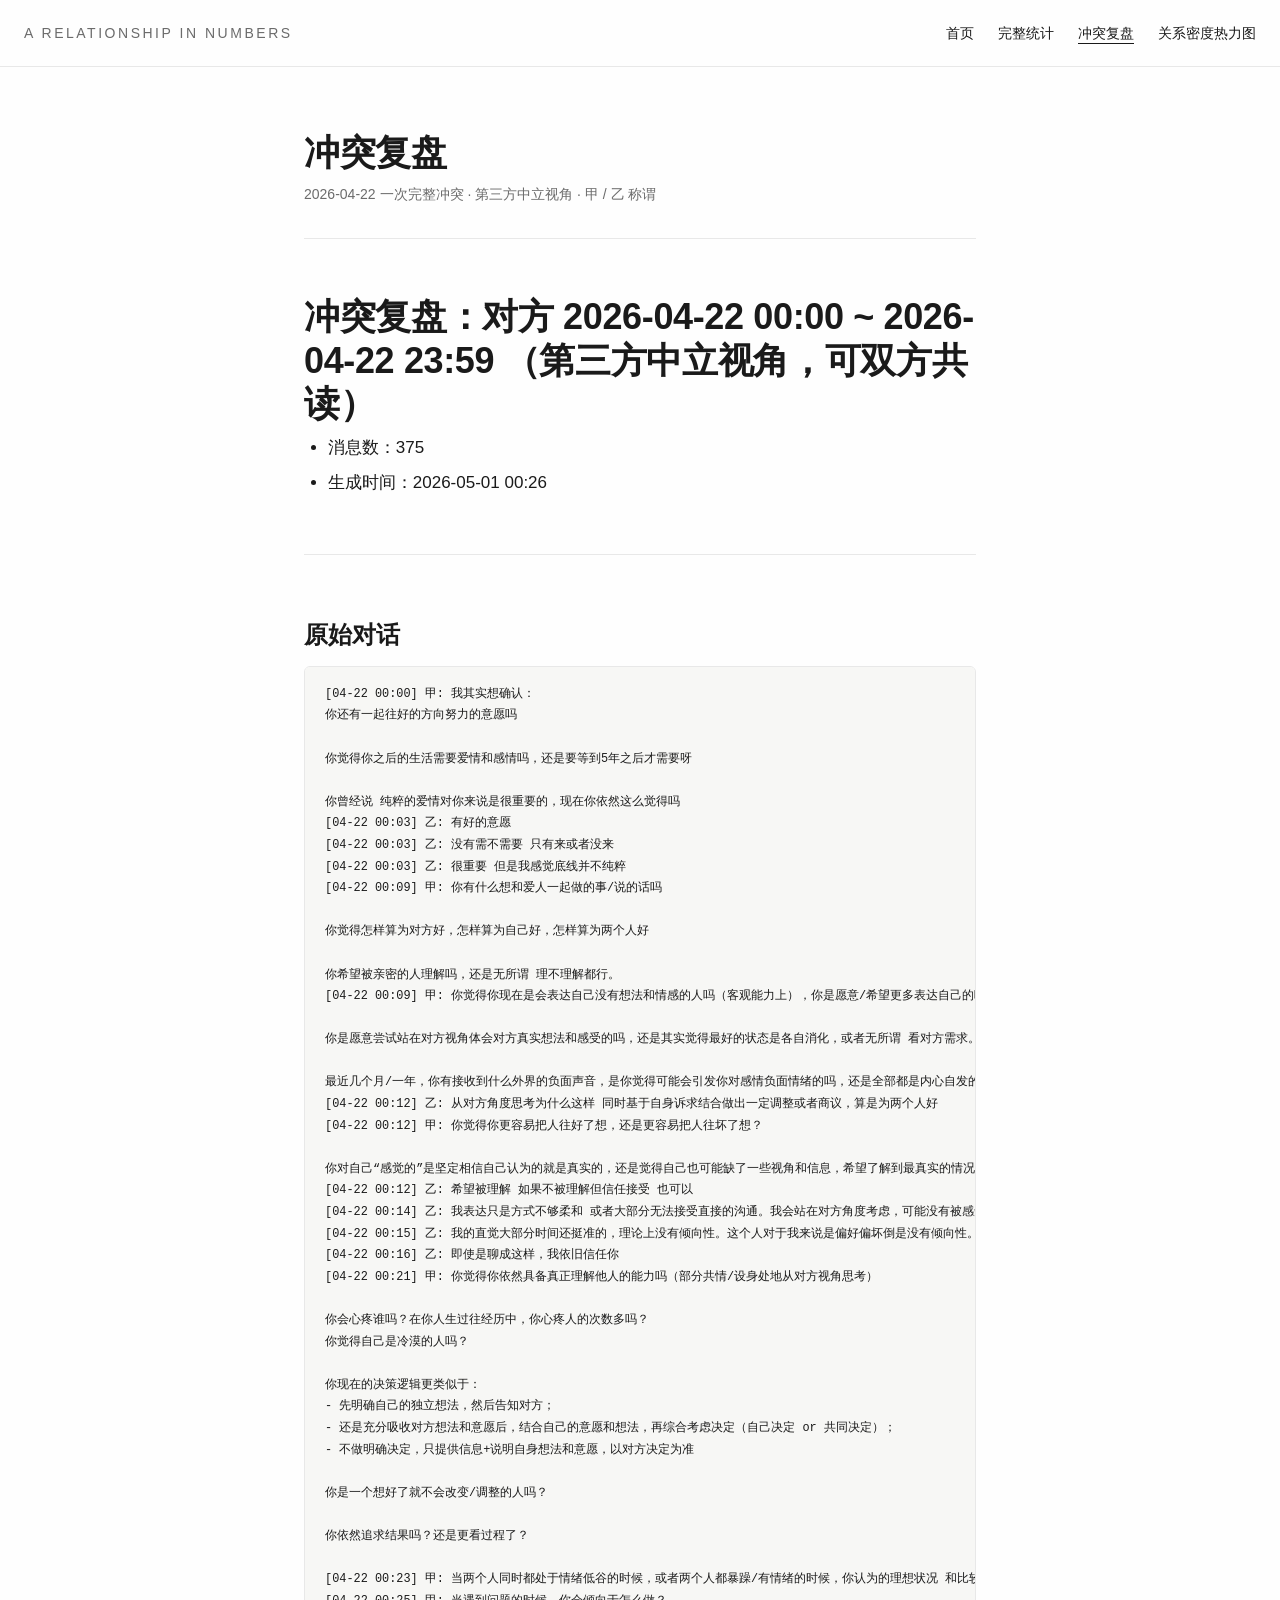
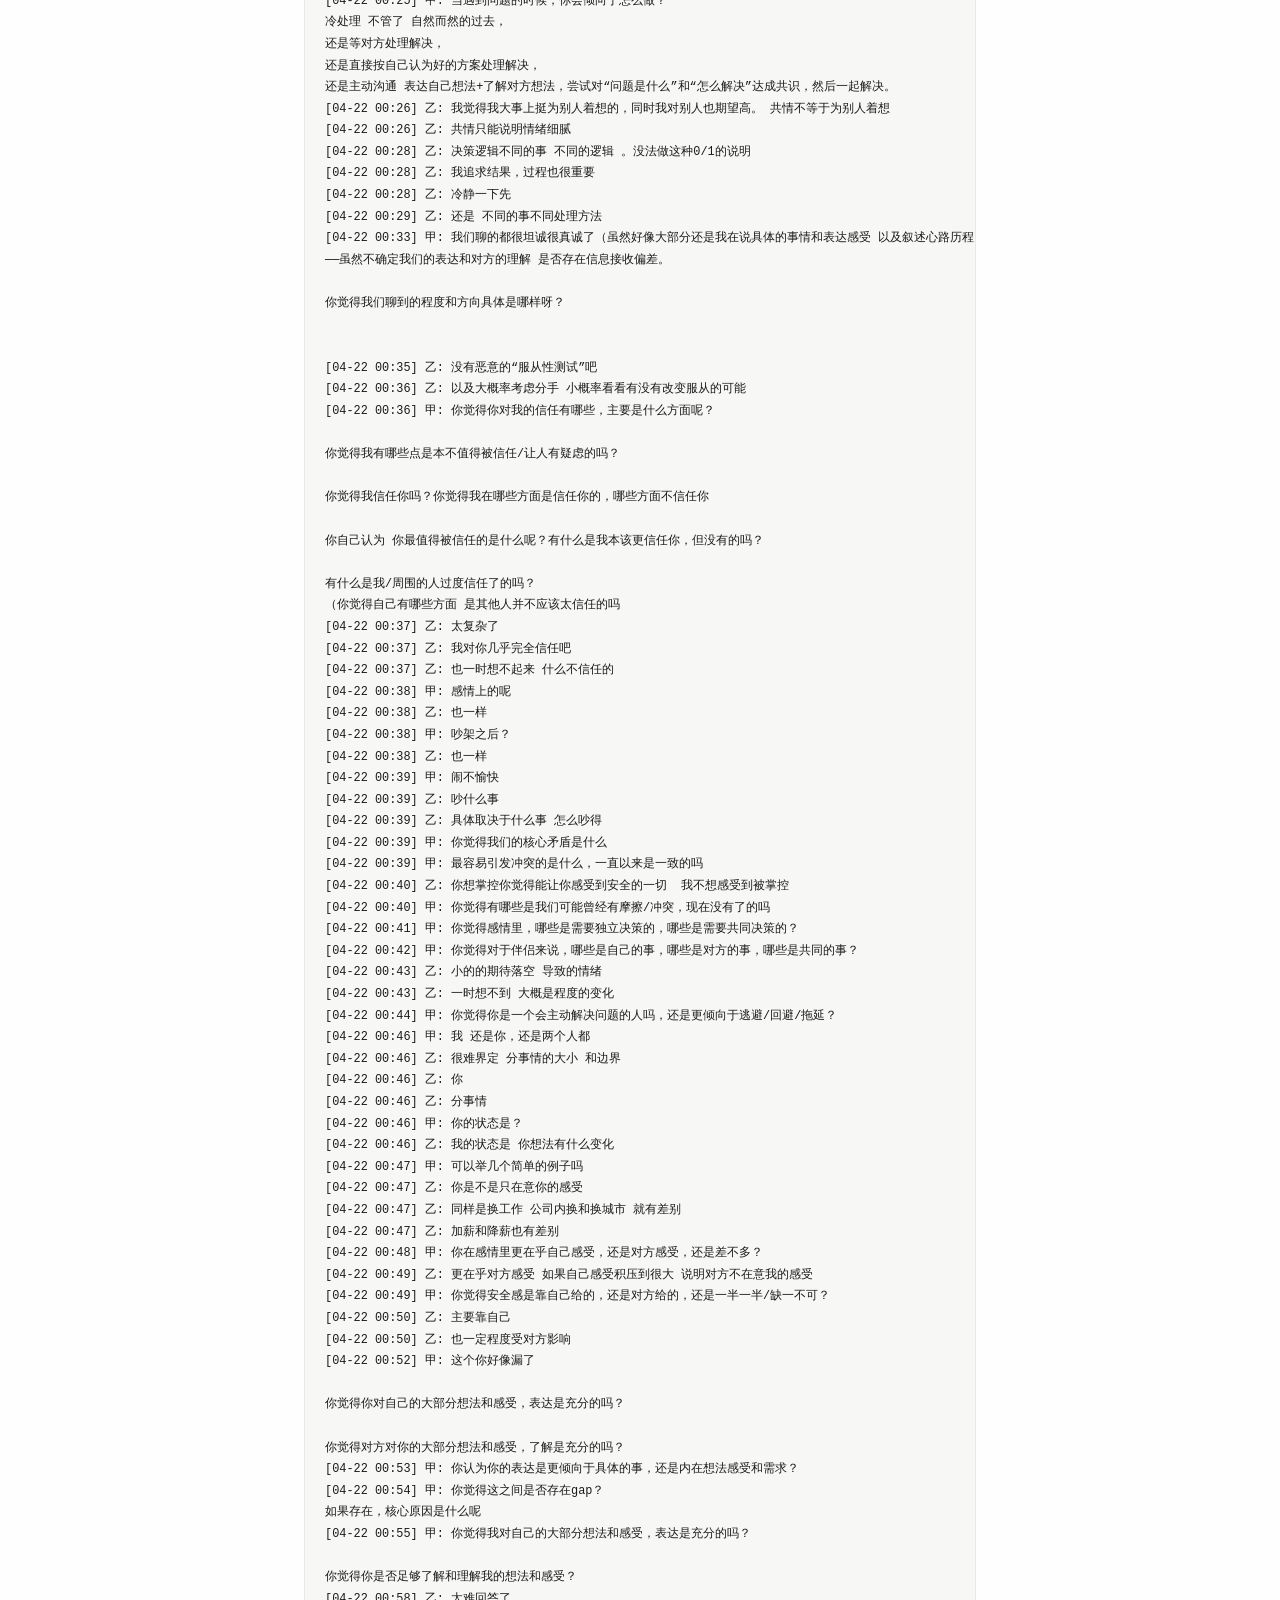
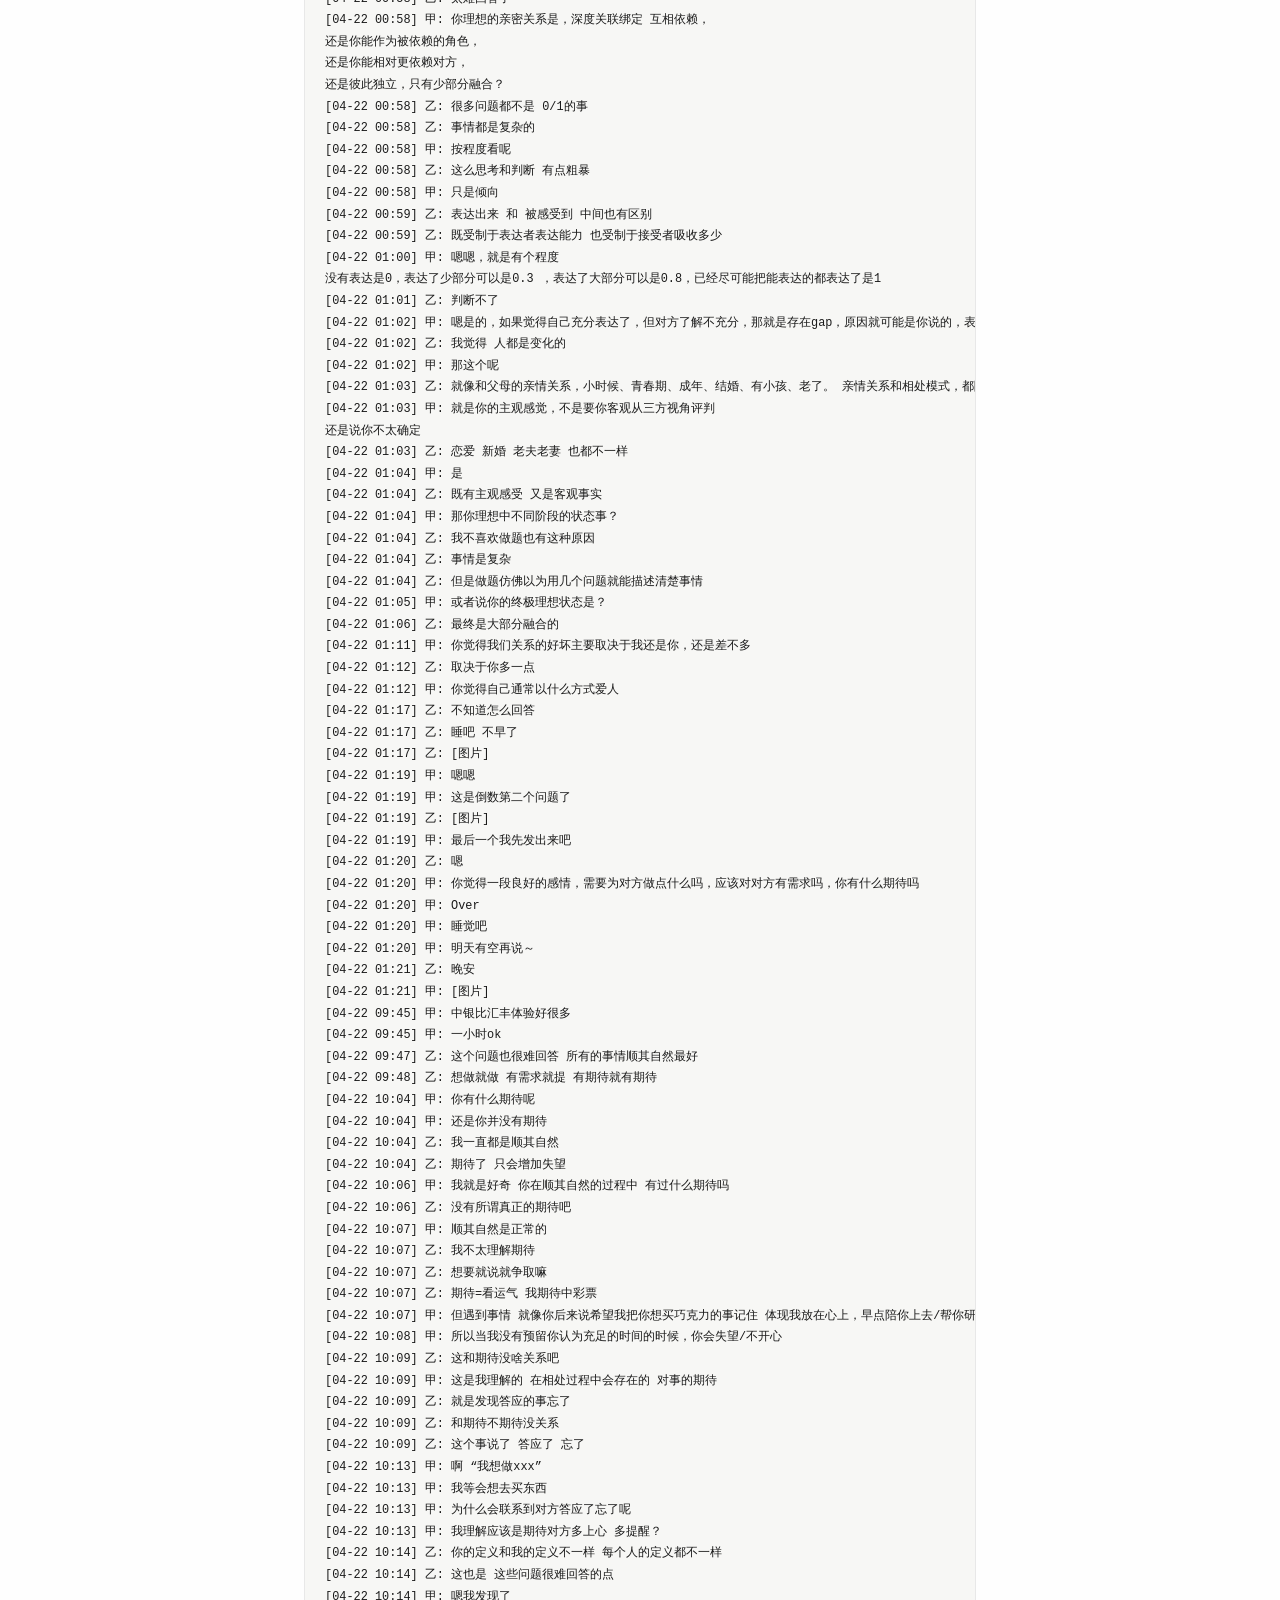
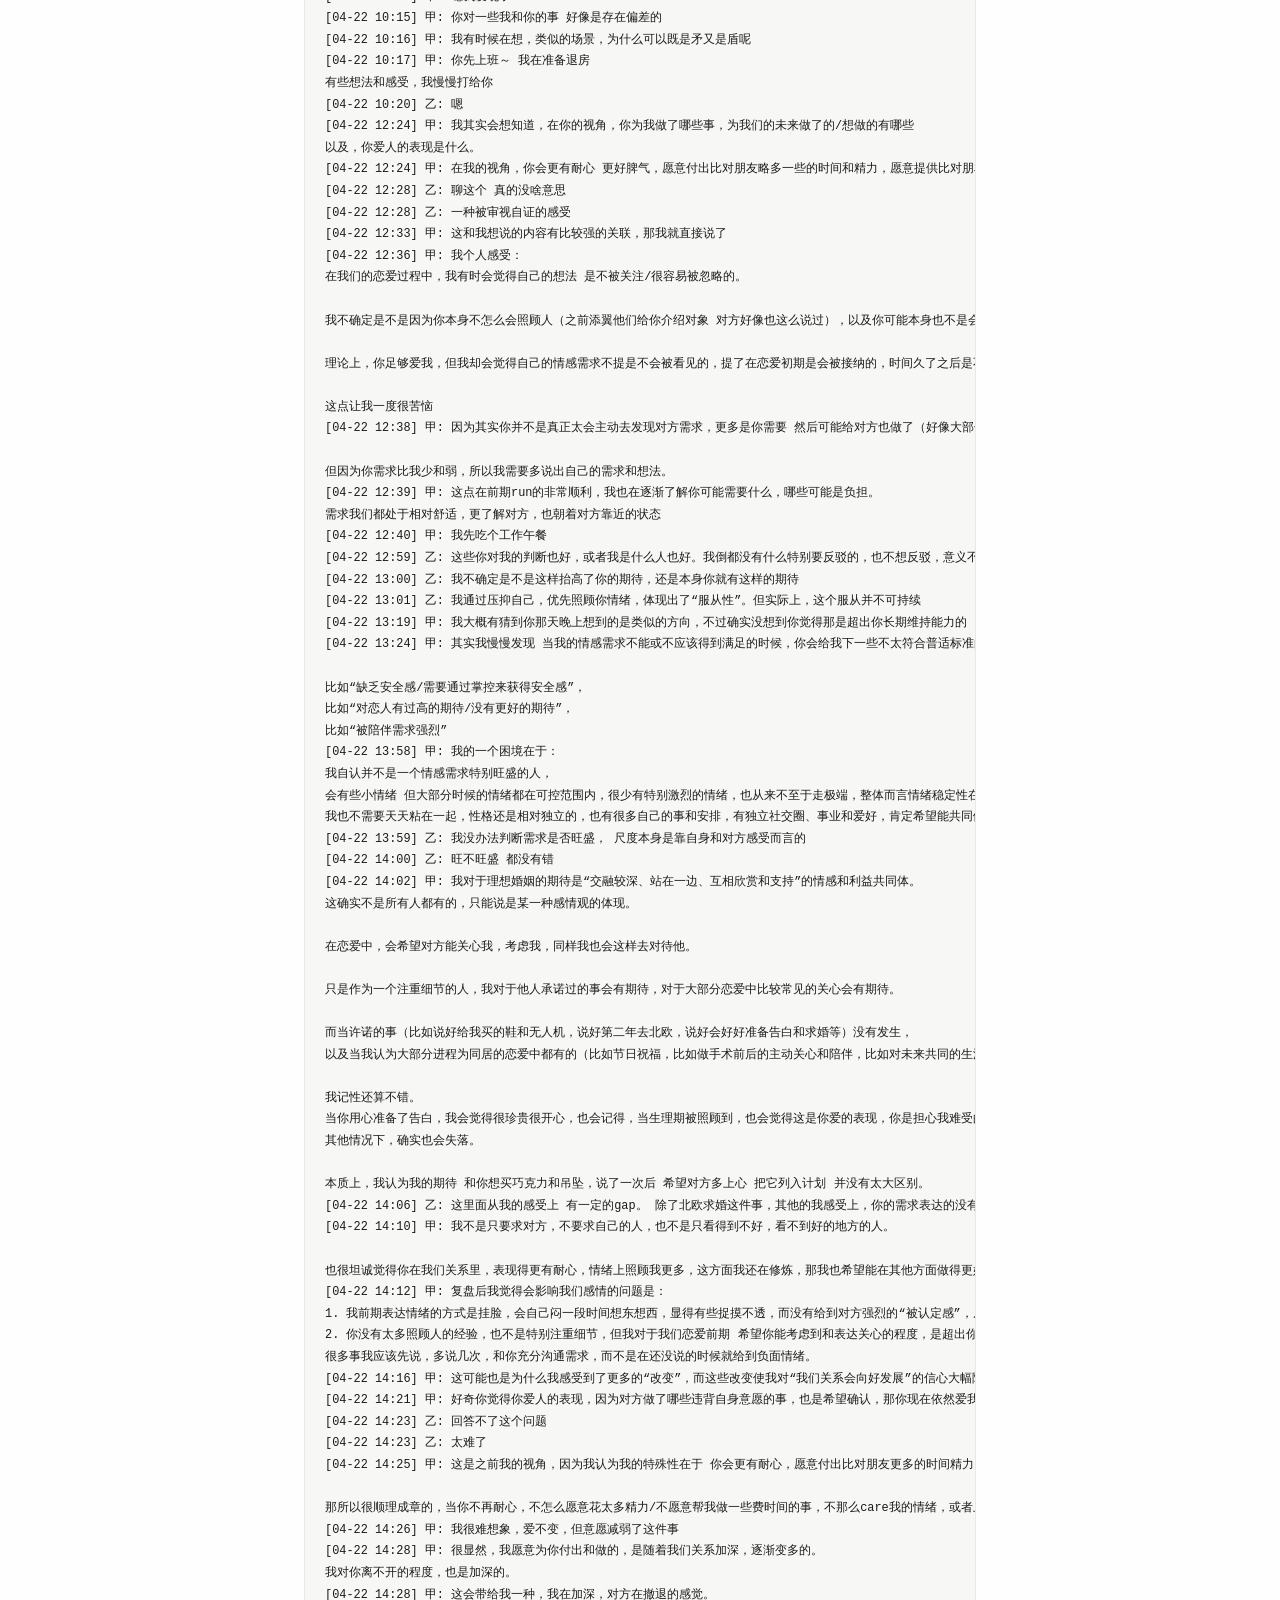
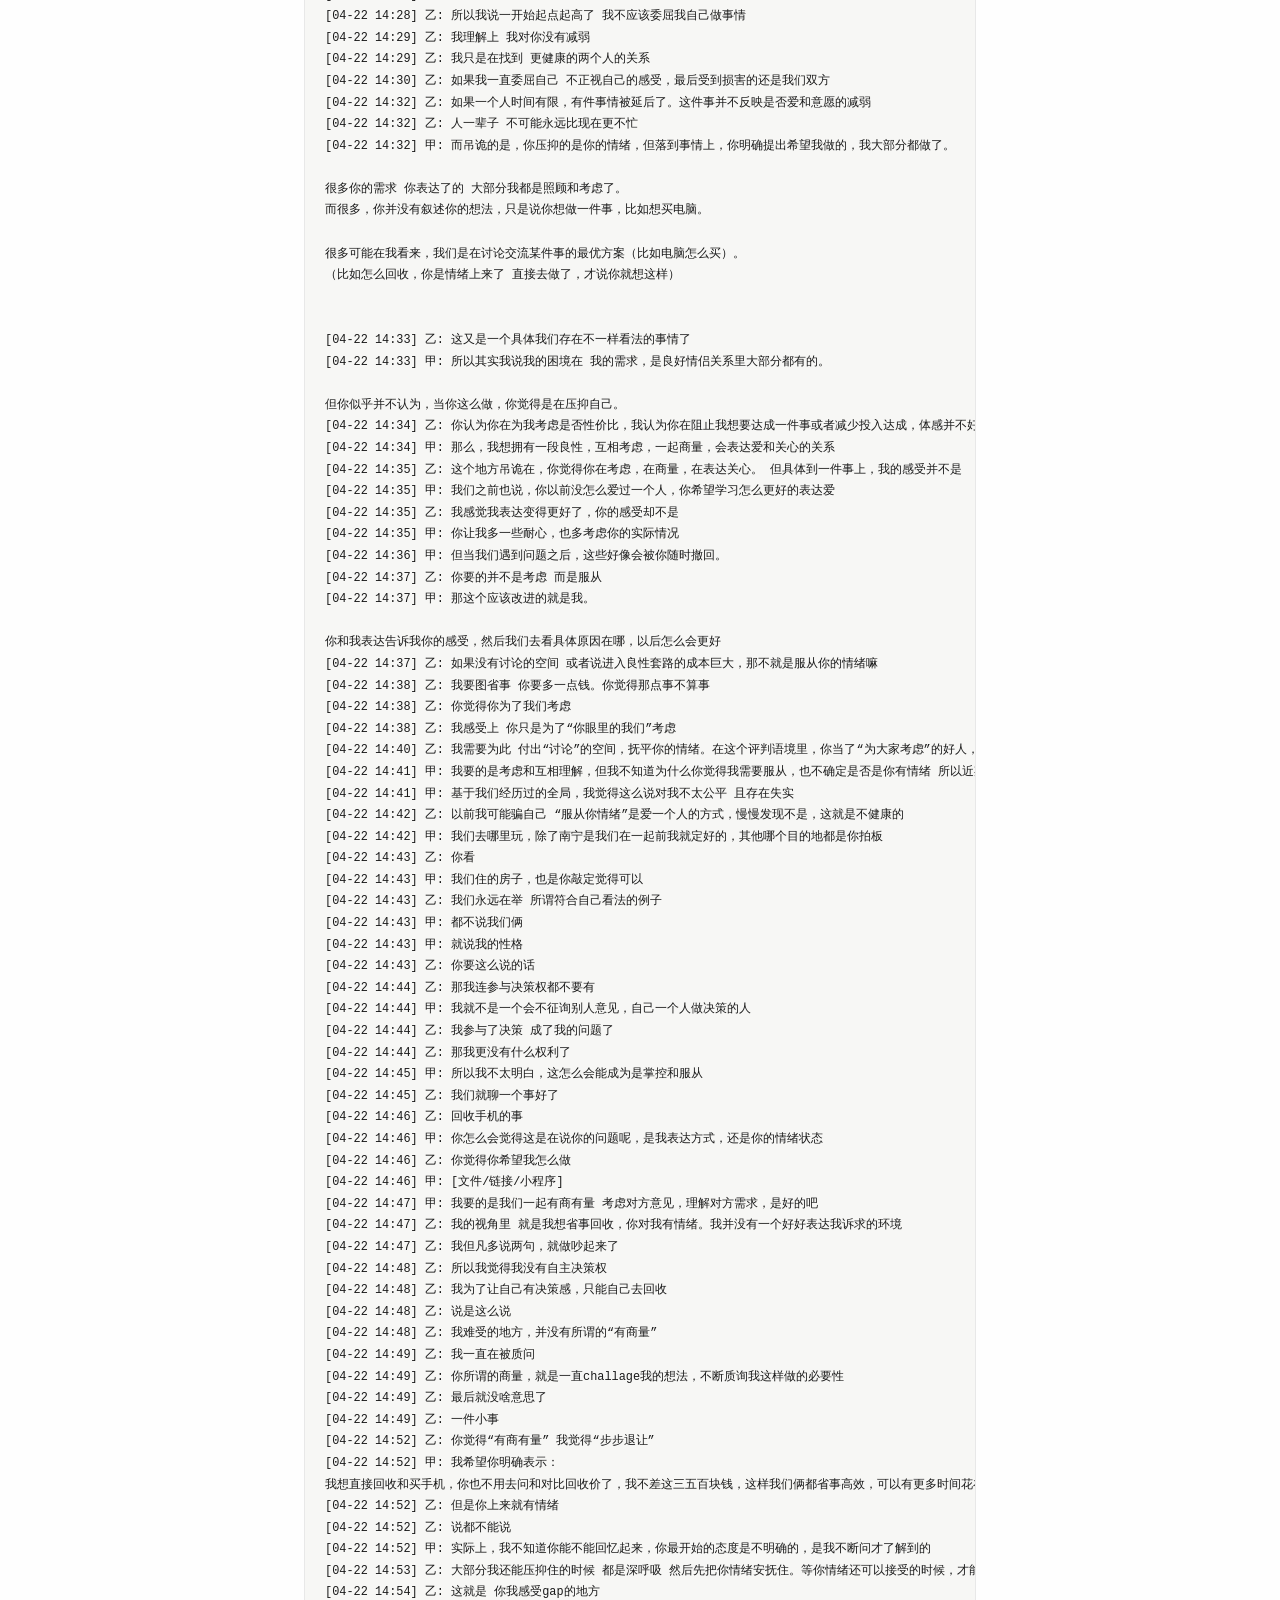
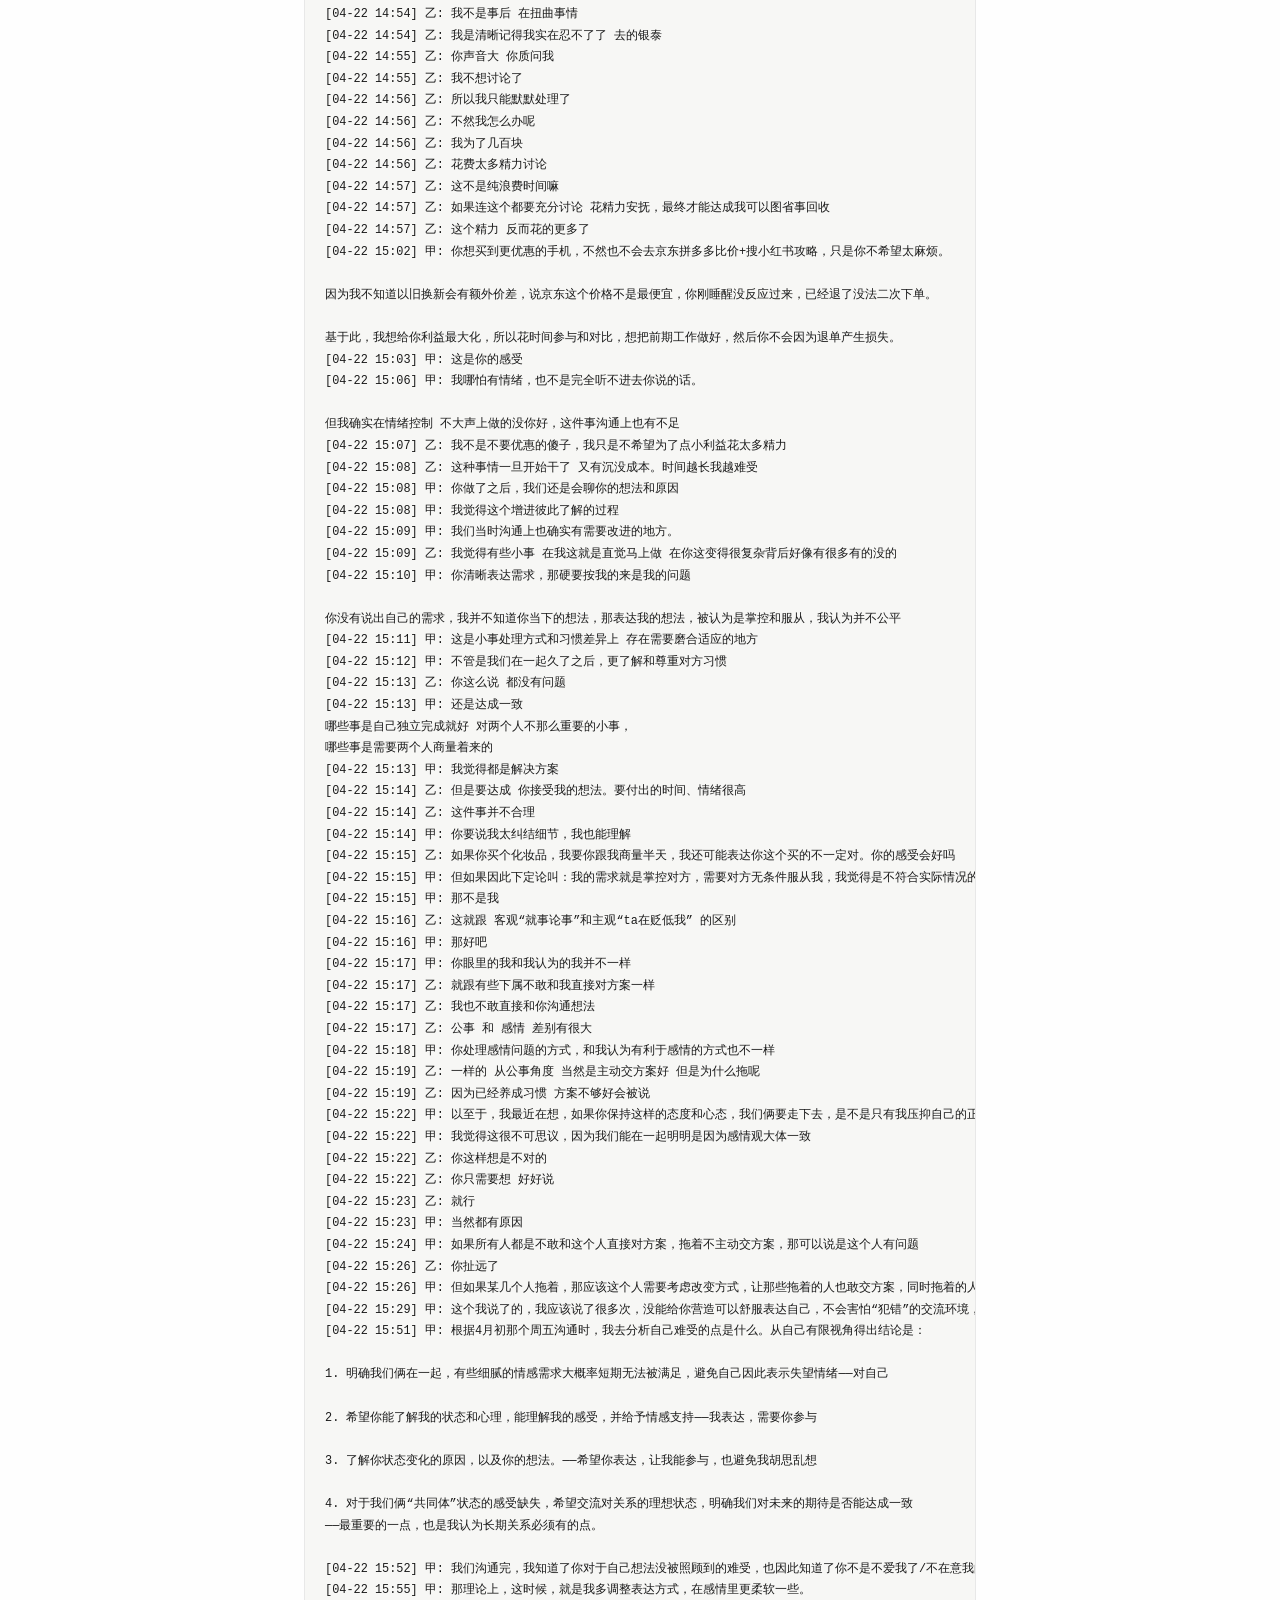
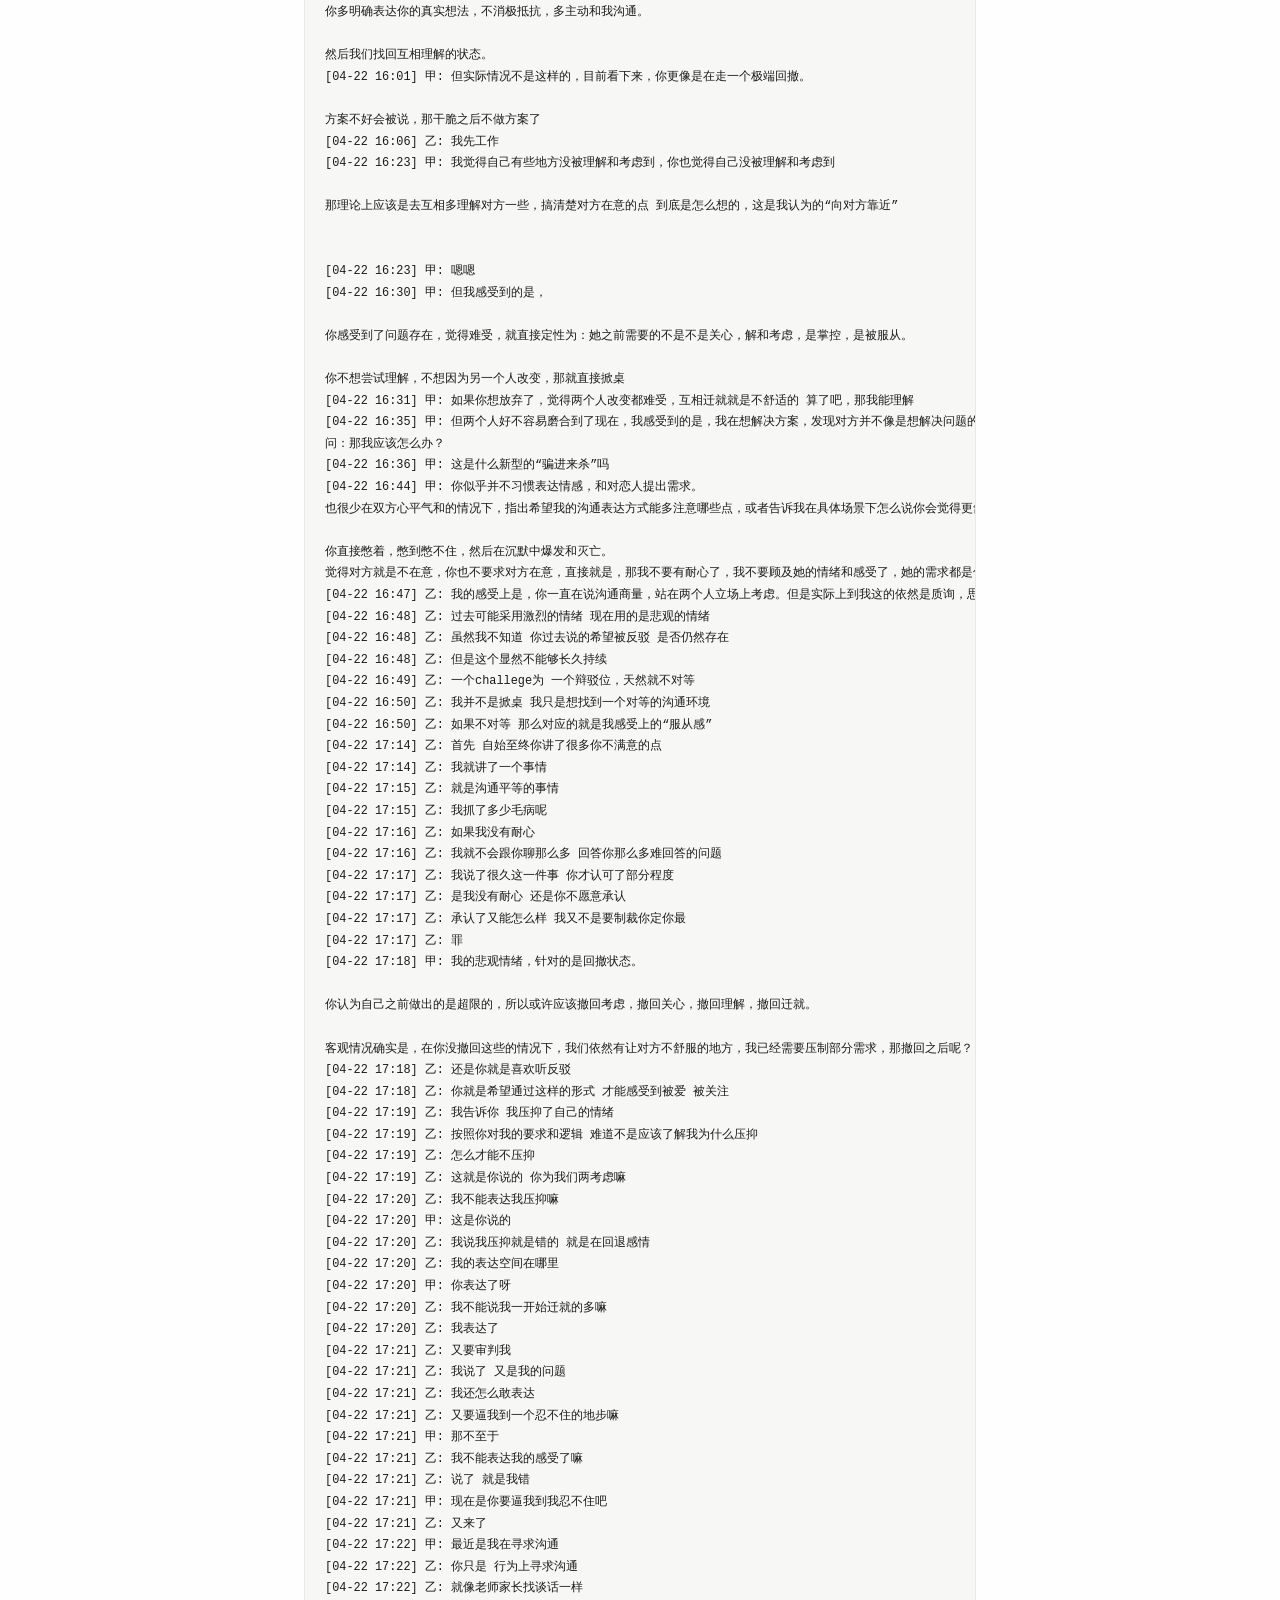
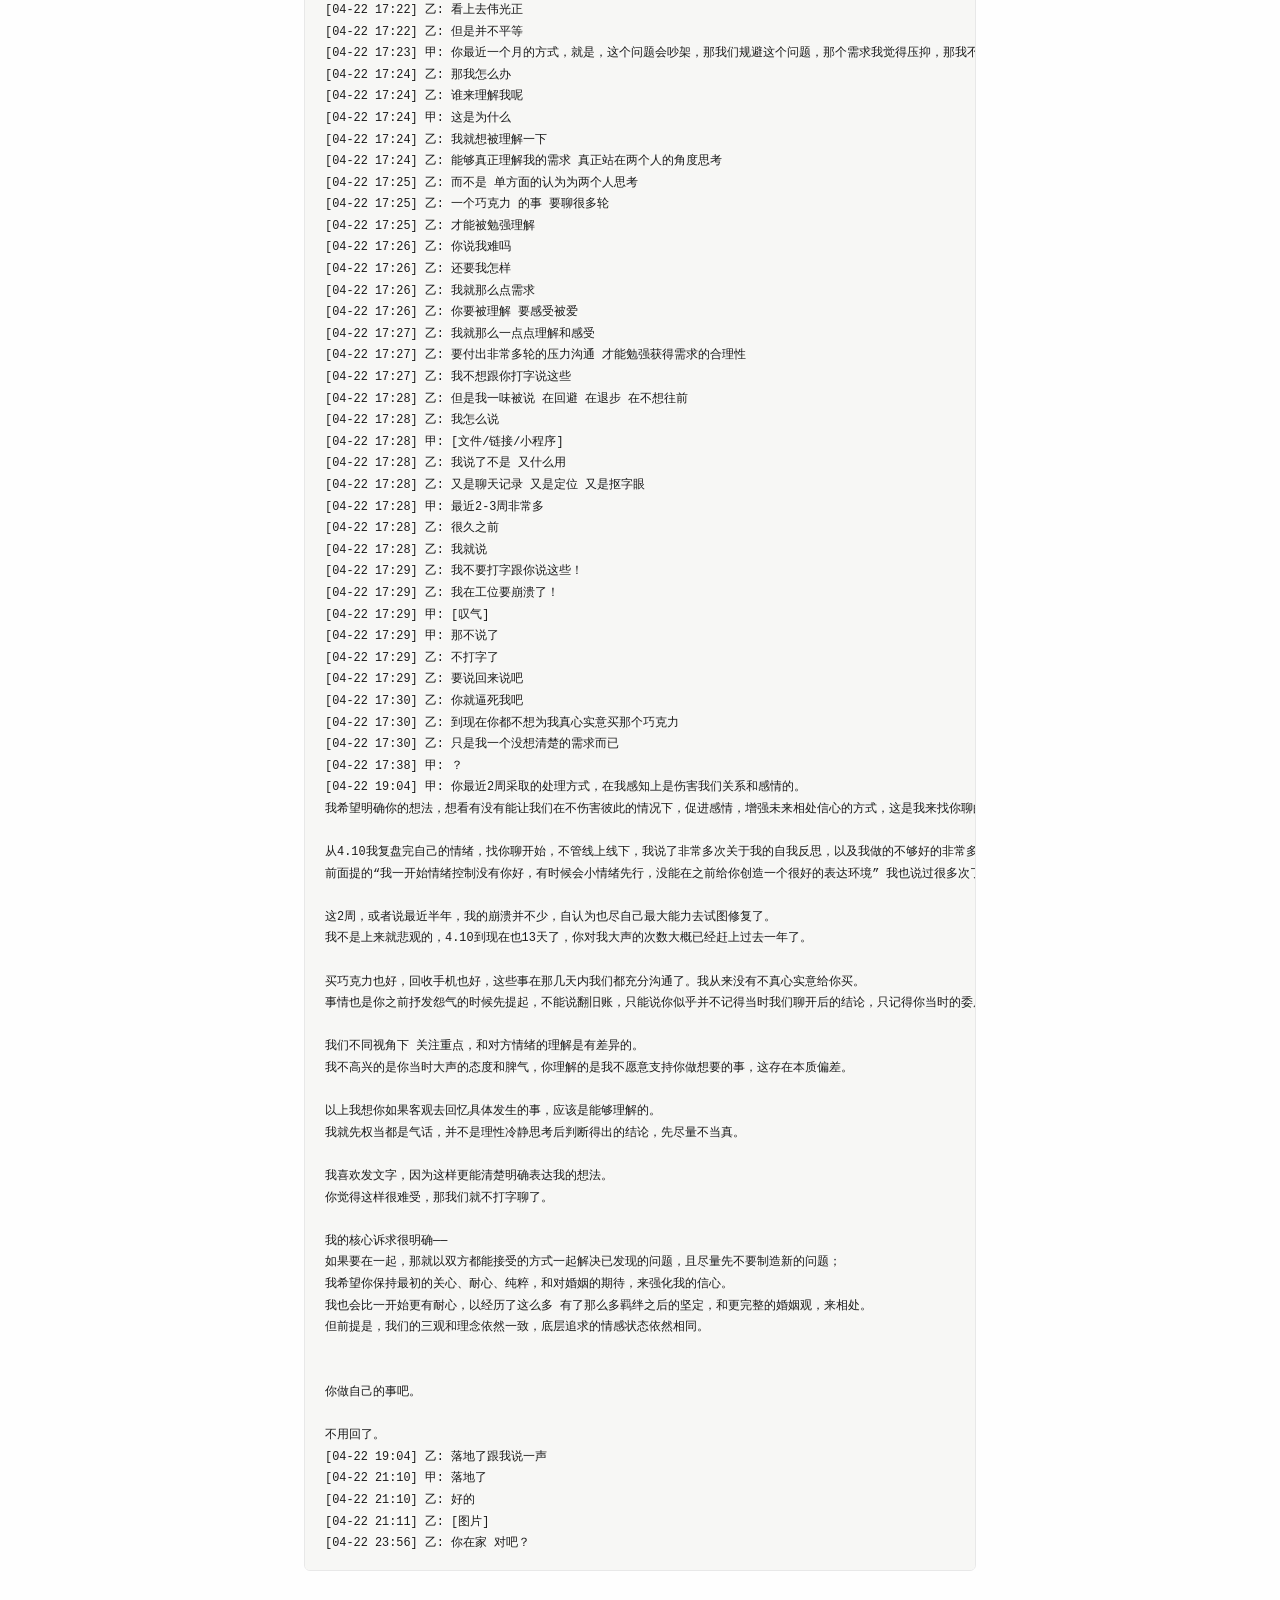
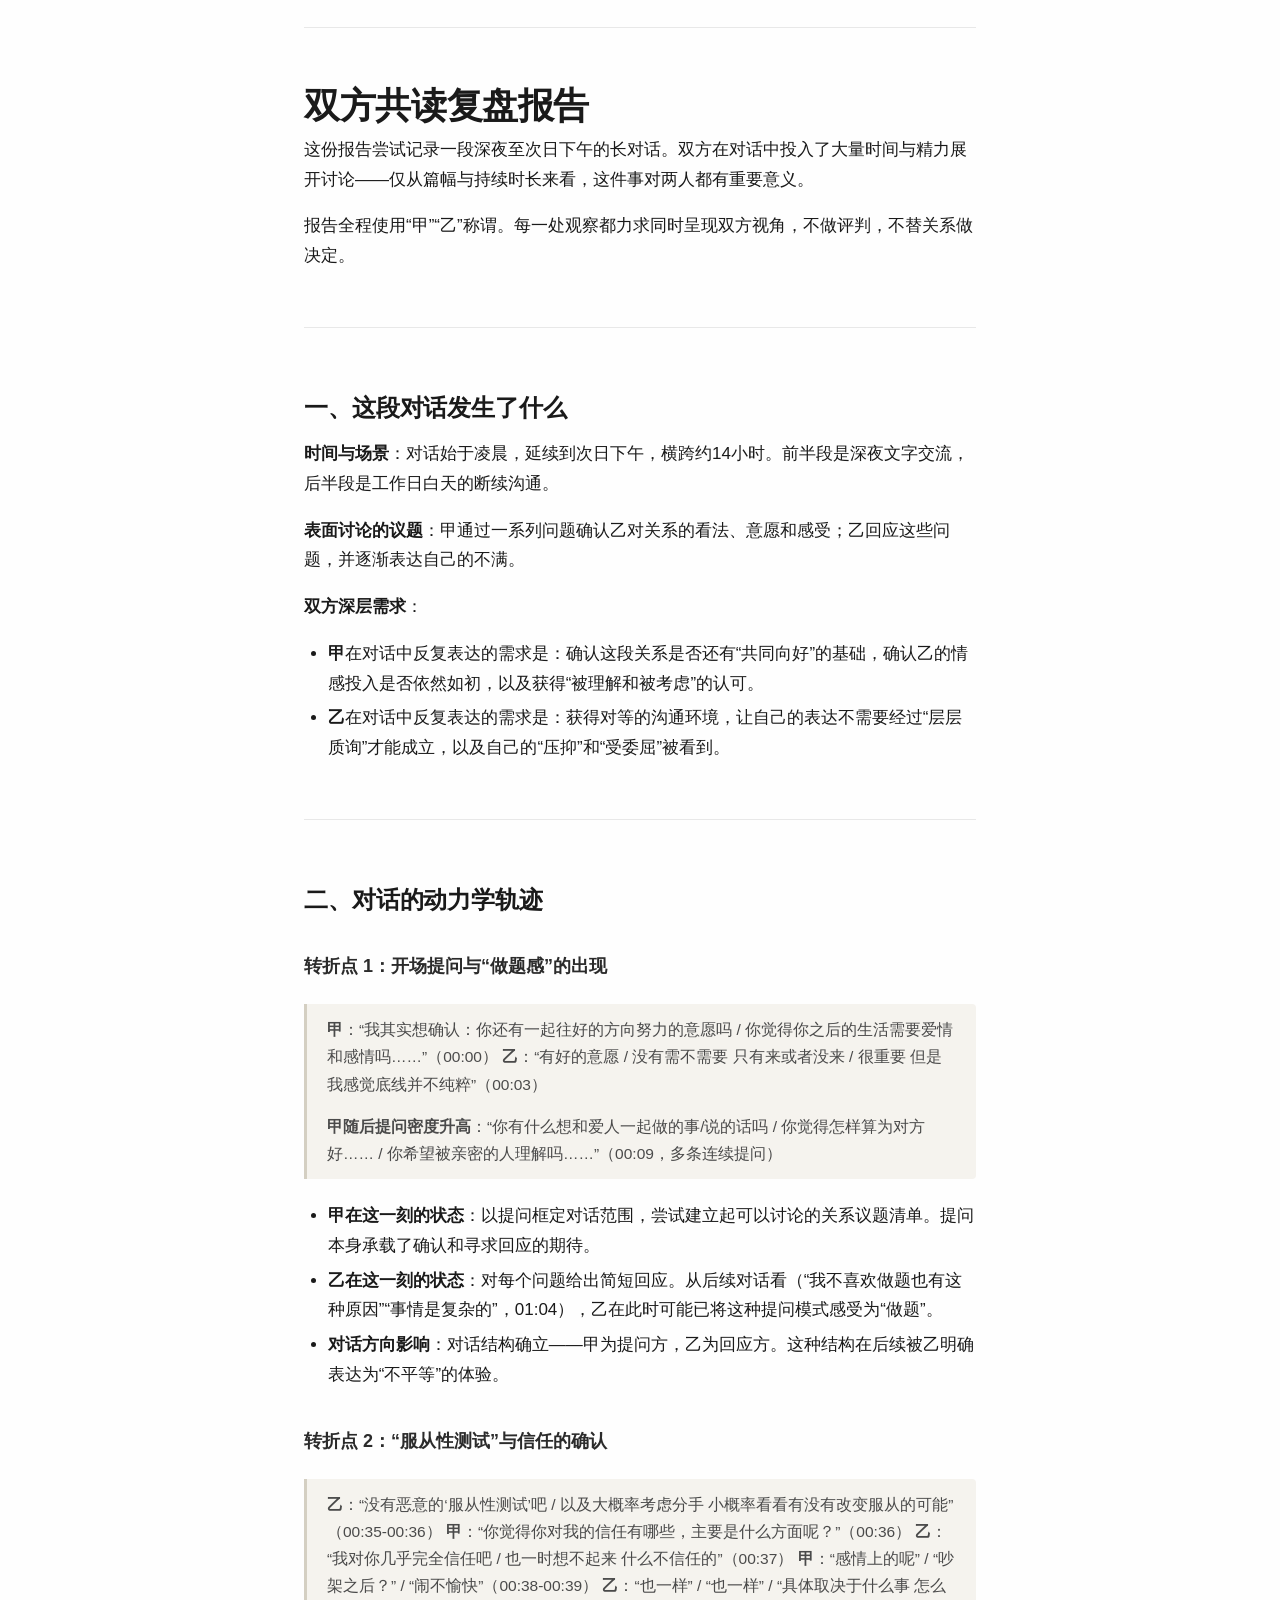
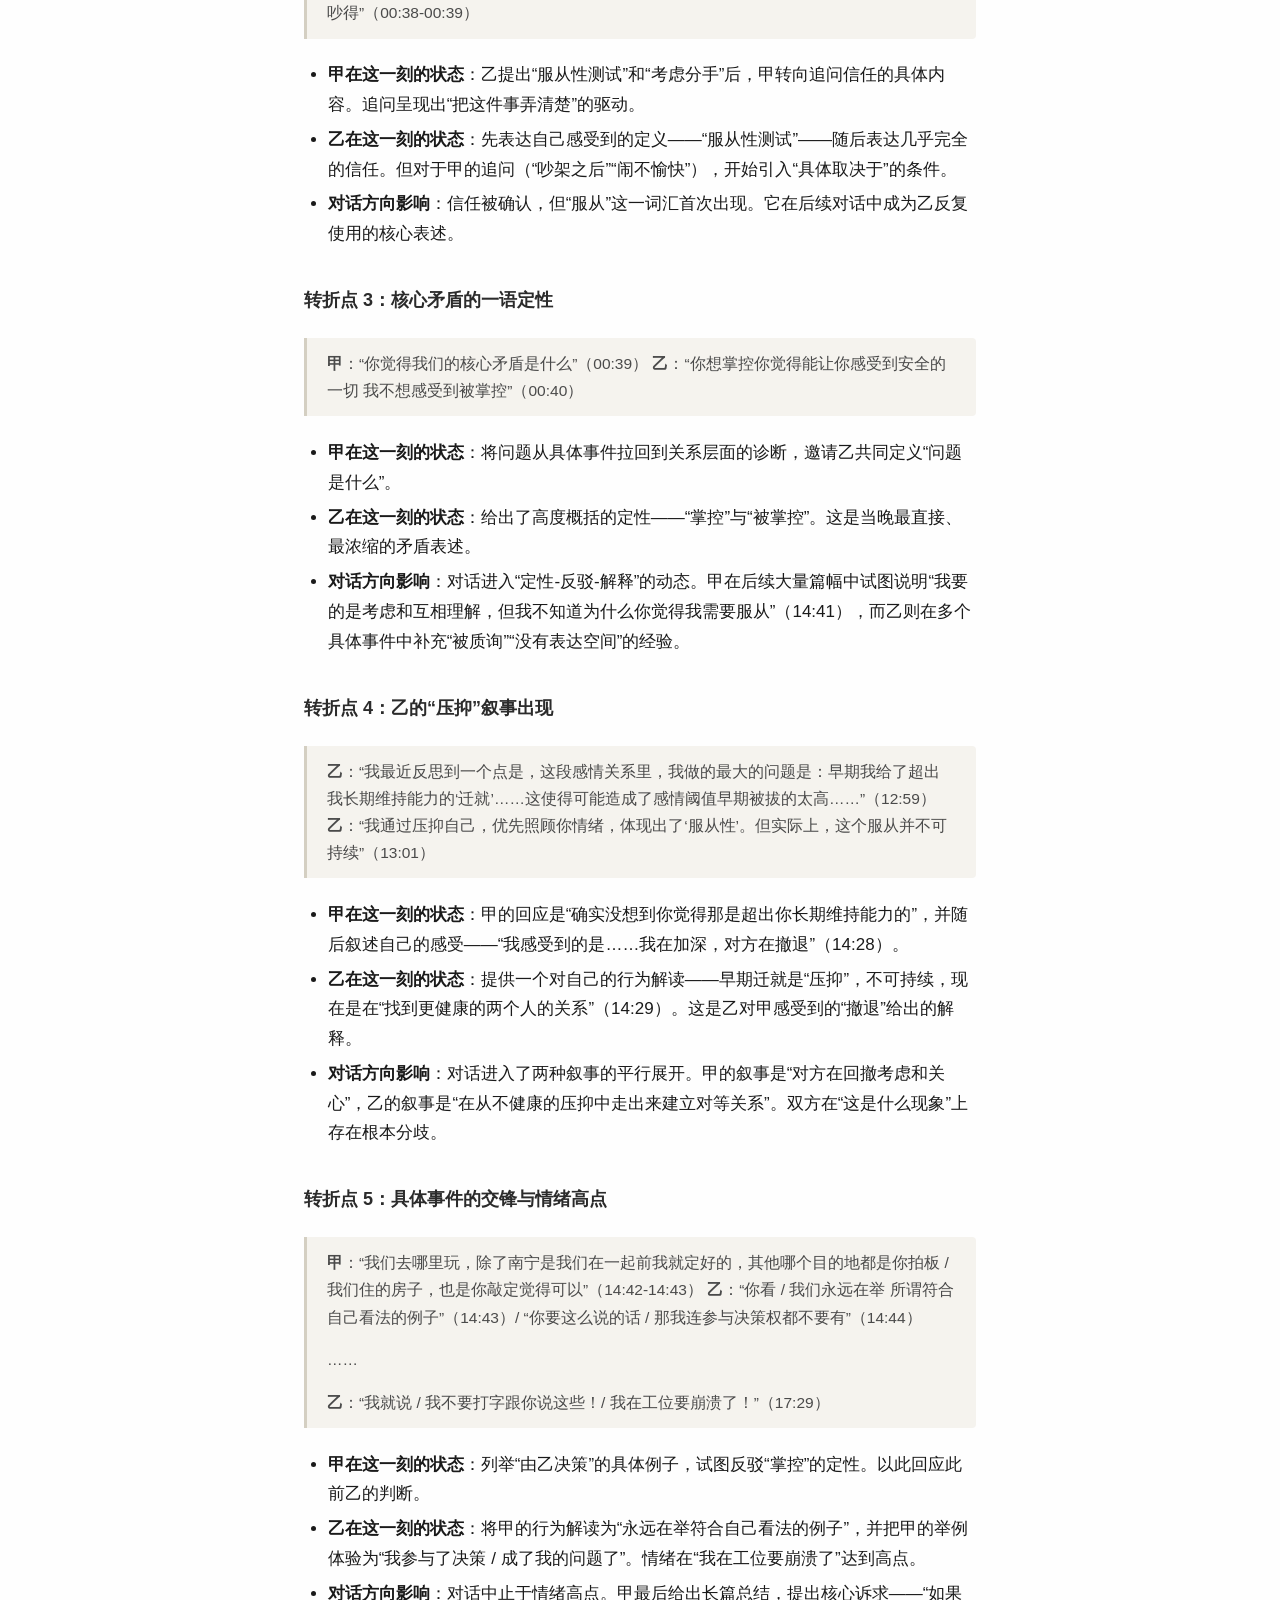
==== conflict.html @ 4b0087fd "Initial site: stats / conflict / heatmap (anonymized as 甲乙)" ====
<!DOCTYPE html>
<html lang="zh-CN">
<head>
<meta charset="utf-8">
<meta name="viewport" content="width=device-width, initial-scale=1">
<meta name="referrer" content="no-referrer">
<title>冲突复盘 — 一段关系的数字切片</title>
<link rel="stylesheet" href="assets/style.css">
</head>
<body>
<nav class="top">
  <div class="brand">A Relationship in Numbers</div>
  <div class="links"><a href="index.html" class="">首页</a><a href="stats.html" class="">完整统计</a><a href="conflict.html" class="active">冲突复盘</a><a href="heatmap.html" class="">关系密度热力图</a></div>
</nav>
<main class="">
<h1>冲突复盘</h1>
<div class="meta">2026-04-22 一次完整冲突 · 第三方中立视角 · 甲 / 乙 称谓</div>
<h1>冲突复盘：对方  2026-04-22 00:00 ~ 2026-04-22 23:59 （第三方中立视角，可双方共读）</h1>
<ul>
<li>消息数：375</li>
<li>生成时间：2026-05-01 00:26</li>
</ul>
<hr />
<h2>原始对话</h2>
<pre><code>[04-22 00:00] 甲: 我其实想确认：
你还有一起往好的方向努力的意愿吗

你觉得你之后的生活需要爱情和感情吗，还是要等到5年之后才需要呀

你曾经说 纯粹的爱情对你来说是很重要的，现在你依然这么觉得吗
[04-22 00:03] 乙: 有好的意愿
[04-22 00:03] 乙: 没有需不需要 只有来或者没来
[04-22 00:03] 乙: 很重要 但是我感觉底线并不纯粹
[04-22 00:09] 甲: 你有什么想和爱人一起做的事/说的话吗

你觉得怎样算为对方好，怎样算为自己好，怎样算为两个人好

你希望被亲密的人理解吗，还是无所谓 理不理解都行。
[04-22 00:09] 甲: 你觉得你现在是会表达自己没有想法和情感的人吗（客观能力上），你是愿意/希望更多表达自己的吗（主观意愿上）

你是愿意尝试站在对方视角体会对方真实想法和感受的吗，还是其实觉得最好的状态是各自消化，或者无所谓 看对方需求。

最近几个月/一年，你有接收到什么外界的负面声音，是你觉得可能会引发你对感情负面情绪的吗，还是全部都是内心自发的声音呀
[04-22 00:12] 乙: 从对方角度思考为什么这样 同时基于自身诉求结合做出一定调整或者商议，算是为两个人好
[04-22 00:12] 甲: 你觉得你更容易把人往好了想，还是更容易把人往坏了想？

你对自己“感觉的”是坚定相信自己认为的就是真实的，还是觉得自己也可能缺了一些视角和信息，希望了解到最真实的情况和完整的信息呢
[04-22 00:12] 乙: 希望被理解 如果不被理解但信任接受 也可以
[04-22 00:14] 乙: 我表达只是方式不够柔和 或者大部分无法接受直接的沟通。我会站在对方角度考虑，可能没有被感知，或者说被直接的沟通误解
[04-22 00:15] 乙: 我的直觉大部分时间还挺准的，理论上没有倾向性。这个人对于我来说是偏好偏坏倒是没有倾向性。但是通常我倒是防备心不够重
[04-22 00:16] 乙: 即使是聊成这样，我依旧信任你
[04-22 00:21] 甲: 你觉得你依然具备真正理解他人的能力吗（部分共情/设身处地从对方视角思考）

你会心疼谁吗？在你人生过往经历中，你心疼人的次数多吗？
你觉得自己是冷漠的人吗？

你现在的决策逻辑更类似于：
- 先明确自己的独立想法，然后告知对方；
- 还是充分吸收对方想法和意愿后，结合自己的意愿和想法，再综合考虑决定（自己决定 or 共同决定）；
- 不做明确决定，只提供信息+说明自身想法和意愿，以对方决定为准

你是一个想好了就不会改变/调整的人吗？

你依然追求结果吗？还是更看过程了？

[04-22 00:23] 甲: 当两个人同时都处于情绪低谷的时候，或者两个人都暴躁/有情绪的时候，你认为的理想状况 和比较好的做法是？
[04-22 00:25] 甲: 当遇到问题的时候，你会倾向于怎么做？
冷处理 不管了 自然而然的过去，
还是等对方处理解决，
还是直接按自己认为好的方案处理解决，
还是主动沟通 表达自己想法+了解对方想法，尝试对“问题是什么”和“怎么解决”达成共识，然后一起解决。
[04-22 00:26] 乙: 我觉得我大事上挺为别人着想的，同时我对别人也期望高。 共情不等于为别人着想
[04-22 00:26] 乙: 共情只能说明情绪细腻
[04-22 00:28] 乙: 决策逻辑不同的事 不同的逻辑 。没法做这种0/1的说明
[04-22 00:28] 乙: 我追求结果，过程也很重要
[04-22 00:28] 乙: 冷静一下先
[04-22 00:29] 乙: 还是 不同的事不同处理方法
[04-22 00:33] 甲: 我们聊的都很坦诚很真诚了（虽然好像大部分还是我在说具体的事情和表达感受 以及叙述心路历程，你说的相对少一些）
——虽然不确定我们的表达和对方的理解 是否存在信息接收偏差。

你觉得我们聊到的程度和方向具体是哪样呀？


[04-22 00:35] 乙: 没有恶意的“服从性测试”吧
[04-22 00:36] 乙: 以及大概率考虑分手 小概率看看有没有改变服从的可能
[04-22 00:36] 甲: 你觉得你对我的信任有哪些，主要是什么方面呢？

你觉得我有哪些点是本不值得被信任/让人有疑虑的吗？

你觉得我信任你吗？你觉得我在哪些方面是信任你的，哪些方面不信任你

你自己认为 你最值得被信任的是什么呢？有什么是我本该更信任你，但没有的吗？

有什么是我/周围的人过度信任了的吗？
（你觉得自己有哪些方面 是其他人并不应该太信任的吗
[04-22 00:37] 乙: 太复杂了
[04-22 00:37] 乙: 我对你几乎完全信任吧
[04-22 00:37] 乙: 也一时想不起来 什么不信任的
[04-22 00:38] 甲: 感情上的呢
[04-22 00:38] 乙: 也一样
[04-22 00:38] 甲: 吵架之后？
[04-22 00:38] 乙: 也一样
[04-22 00:39] 甲: 闹不愉快
[04-22 00:39] 乙: 吵什么事
[04-22 00:39] 乙: 具体取决于什么事 怎么吵得
[04-22 00:39] 甲: 你觉得我们的核心矛盾是什么
[04-22 00:39] 甲: 最容易引发冲突的是什么，一直以来是一致的吗
[04-22 00:40] 乙: 你想掌控你觉得能让你感受到安全的一切  我不想感受到被掌控
[04-22 00:40] 甲: 你觉得有哪些是我们可能曾经有摩擦/冲突，现在没有了的吗
[04-22 00:41] 甲: 你觉得感情里，哪些是需要独立决策的，哪些是需要共同决策的？
[04-22 00:42] 甲: 你觉得对于伴侣来说，哪些是自己的事，哪些是对方的事，哪些是共同的事？
[04-22 00:43] 乙: 小的的期待落空 导致的情绪
[04-22 00:43] 乙: 一时想不到 大概是程度的变化
[04-22 00:44] 甲: 你觉得你是一个会主动解决问题的人吗，还是更倾向于逃避/回避/拖延？
[04-22 00:46] 甲: 我 还是你，还是两个人都
[04-22 00:46] 乙: 很难界定 分事情的大小 和边界
[04-22 00:46] 乙: 你
[04-22 00:46] 乙: 分事情
[04-22 00:46] 甲: 你的状态是？
[04-22 00:46] 乙: 我的状态是 你想法有什么变化
[04-22 00:47] 甲: 可以举几个简单的例子吗
[04-22 00:47] 乙: 你是不是只在意你的感受
[04-22 00:47] 乙: 同样是换工作 公司内换和换城市 就有差别
[04-22 00:47] 乙: 加薪和降薪也有差别
[04-22 00:48] 甲: 你在感情里更在乎自己感受，还是对方感受，还是差不多？
[04-22 00:49] 乙: 更在乎对方感受 如果自己感受积压到很大 说明对方不在意我的感受
[04-22 00:49] 甲: 你觉得安全感是靠自己给的，还是对方给的，还是一半一半/缺一不可？
[04-22 00:50] 乙: 主要靠自己
[04-22 00:50] 乙: 也一定程度受对方影响
[04-22 00:52] 甲: 这个你好像漏了

你觉得你对自己的大部分想法和感受，表达是充分的吗？

你觉得对方对你的大部分想法和感受，了解是充分的吗？
[04-22 00:53] 甲: 你认为你的表达是更倾向于具体的事，还是内在想法感受和需求？
[04-22 00:54] 甲: 你觉得这之间是否存在gap？
如果存在，核心原因是什么呢
[04-22 00:55] 甲: 你觉得我对自己的大部分想法和感受，表达是充分的吗？

你觉得你是否足够了解和理解我的想法和感受？
[04-22 00:58] 乙: 太难回答了
[04-22 00:58] 甲: 你理想的亲密关系是，深度关联绑定 互相依赖，
还是你能作为被依赖的角色，
还是你能相对更依赖对方，
还是彼此独立，只有少部分融合？
[04-22 00:58] 乙: 很多问题都不是 0/1的事
[04-22 00:58] 乙: 事情都是复杂的
[04-22 00:58] 甲: 按程度看呢
[04-22 00:58] 乙: 这么思考和判断 有点粗暴
[04-22 00:58] 甲: 只是倾向
[04-22 00:59] 乙: 表达出来 和 被感受到 中间也有区别
[04-22 00:59] 乙: 既受制于表达者表达能力 也受制于接受者吸收多少
[04-22 01:00] 甲: 嗯嗯，就是有个程度
没有表达是0，表达了少部分可以是0.3 ，表达了大部分可以是0.8，已经尽可能把能表达的都表达了是1
[04-22 01:01] 乙: 判断不了
[04-22 01:02] 甲: 嗯是的，如果觉得自己充分表达了，但对方了解不充分，那就是存在gap，原因就可能是你说的，表达者能力有限/接收者没有耐心倾听or理解get
[04-22 01:02] 乙: 我觉得 人都是变化的
[04-22 01:02] 甲: 那这个呢
[04-22 01:03] 乙: 就像和父母的亲情关系，小时候、青春期、成年、结婚、有小孩、老了。 亲情关系和相处模式，都随着阶段和人生经历而变化
[04-22 01:03] 甲: 就是你的主观感觉，不是要你客观从三方视角评判
还是说你不太确定
[04-22 01:03] 乙: 恋爱 新婚 老夫老妻 也都不一样
[04-22 01:04] 甲: 是
[04-22 01:04] 乙: 既有主观感受 又是客观事实
[04-22 01:04] 甲: 那你理想中不同阶段的状态事？
[04-22 01:04] 乙: 我不喜欢做题也有这种原因
[04-22 01:04] 乙: 事情是复杂
[04-22 01:04] 乙: 但是做题仿佛以为用几个问题就能描述清楚事情
[04-22 01:05] 甲: 或者说你的终极理想状态是？
[04-22 01:06] 乙: 最终是大部分融合的
[04-22 01:11] 甲: 你觉得我们关系的好坏主要取决于我还是你，还是差不多
[04-22 01:12] 乙: 取决于你多一点
[04-22 01:12] 甲: 你觉得自己通常以什么方式爱人
[04-22 01:17] 乙: 不知道怎么回答
[04-22 01:17] 乙: 睡吧 不早了
[04-22 01:17] 乙: [图片]
[04-22 01:19] 甲: 嗯嗯
[04-22 01:19] 甲: 这是倒数第二个问题了
[04-22 01:19] 乙: [图片]
[04-22 01:19] 甲: 最后一个我先发出来吧
[04-22 01:20] 乙: 嗯
[04-22 01:20] 甲: 你觉得一段良好的感情，需要为对方做点什么吗，应该对对方有需求吗，你有什么期待吗
[04-22 01:20] 甲: Over
[04-22 01:20] 甲: 睡觉吧
[04-22 01:20] 甲: 明天有空再说～
[04-22 01:21] 乙: 晚安
[04-22 01:21] 甲: [图片]
[04-22 09:45] 甲: 中银比汇丰体验好很多
[04-22 09:45] 甲: 一小时ok
[04-22 09:47] 乙: 这个问题也很难回答 所有的事情顺其自然最好
[04-22 09:48] 乙: 想做就做 有需求就提 有期待就有期待
[04-22 10:04] 甲: 你有什么期待呢
[04-22 10:04] 甲: 还是你并没有期待
[04-22 10:04] 乙: 我一直都是顺其自然
[04-22 10:04] 乙: 期待了 只会增加失望
[04-22 10:06] 甲: 我就是好奇 你在顺其自然的过程中 有过什么期待吗
[04-22 10:06] 乙: 没有所谓真正的期待吧
[04-22 10:07] 甲: 顺其自然是正常的
[04-22 10:07] 乙: 我不太理解期待
[04-22 10:07] 乙: 想要就说就争取嘛
[04-22 10:07] 乙: 期待=看运气 我期待中彩票
[04-22 10:07] 甲: 但遇到事情 就像你后来说希望我把你想买巧克力的事记住 体现我放在心上，早点陪你上去/帮你研究
[04-22 10:08] 甲: 所以当我没有预留你认为充足的时间的时候，你会失望/不开心
[04-22 10:09] 乙: 这和期待没啥关系吧
[04-22 10:09] 甲: 这是我理解的 在相处过程中会存在的 对事的期待
[04-22 10:09] 乙: 就是发现答应的事忘了
[04-22 10:09] 乙: 和期待不期待没关系
[04-22 10:09] 乙: 这个事说了 答应了 忘了
[04-22 10:13] 甲: 啊 “我想做xxx”
[04-22 10:13] 甲: 我等会想去买东西
[04-22 10:13] 甲: 为什么会联系到对方答应了忘了呢
[04-22 10:13] 甲: 我理解应该是期待对方多上心 多提醒？
[04-22 10:14] 乙: 你的定义和我的定义不一样 每个人的定义都不一样
[04-22 10:14] 乙: 这也是 这些问题很难回答的点
[04-22 10:14] 甲: 嗯我发现了
[04-22 10:15] 甲: 你对一些我和你的事 好像是存在偏差的
[04-22 10:16] 甲: 我有时候在想，类似的场景，为什么可以既是矛又是盾呢
[04-22 10:17] 甲: 你先上班～ 我在准备退房
有些想法和感受，我慢慢打给你
[04-22 10:20] 乙: 嗯
[04-22 12:24] 甲: 我其实会想知道，在你的视角，你为我做了哪些事，为我们的未来做了的/想做的有哪些
以及，你爱人的表现是什么。
[04-22 12:24] 甲: 在我的视角，你会更有耐心 更好脾气，愿意付出比对朋友略多一些的时间和精力，愿意提供比对朋友多一些的帮助，以及关心爱人的身体健康。
[04-22 12:28] 乙: 聊这个 真的没啥意思
[04-22 12:28] 乙: 一种被审视自证的感受
[04-22 12:33] 甲: 这和我想说的内容有比较强的关联，那我就直接说了
[04-22 12:36] 甲: 我个人感受：
在我们的恋爱过程中，我有时会觉得自己的想法 是不被关注/很容易被忽略的。

我不确定是不是因为你本身不怎么会照顾人（之前添翼他们给你介绍对象 对方好像也这么说过），以及你可能本身也不是会太关注别人想法的性格。

理论上，你足够爱我，但我却会觉得自己的情感需求不提是不会被看见的，提了在恋爱初期是会被接纳的，时间久了之后是不容易被接纳的，因此需要证明自身需求合理性的（好像很多我认为的常见情感需求，是小众/在感情里不那么重要的

这点让我一度很苦恼
[04-22 12:38] 甲: 因为其实你并不是真正太会主动去发现对方需求，更多是你需要 然后可能给对方也做了（好像大部分人都是这样的，所以主动发展对方需求 是体贴的表现）

但因为你需求比我少和弱，所以我需要多说出自己的需求和想法。
[04-22 12:39] 甲: 这点在前期run的非常顺利，我也在逐渐了解你可能需要什么，哪些可能是负担。
需求我们都处于相对舒适，更了解对方，也朝着对方靠近的状态
[04-22 12:40] 甲: 我先吃个工作午餐
[04-22 12:59] 乙: 这些你对我的判断也好，或者我是什么人也好。我倒都没有什么特别要反驳的，也不想反驳，意义不是很大。 我最近反思到一个点是，这段感情关系里，我做的最大的问题是：早期我给了超出我长期维持能力的“迁就”，以及即使出了很多事我依然给予我最大的“赤诚”与“信任”。 这使得可能造成了感情阈值早期被拔的太高，从而让后面暴露出来的摩擦，让感情关系看起来好像没有以前好了。
[04-22 13:00] 乙: 我不确定是不是这样抬高了你的期待，还是本身你就有这样的期待
[04-22 13:01] 乙: 我通过压抑自己，优先照顾你情绪，体现出了“服从性”。但实际上，这个服从并不可持续
[04-22 13:19] 甲: 我大概有猜到你那天晚上想到的是类似的方向，不过确实没想到你觉得那是超出你长期维持能力的
[04-22 13:24] 甲: 其实我慢慢发现 当我的情感需求不能或不应该得到满足的时候，你会给我下一些不太符合普适标准的判断

比如“缺乏安全感/需要通过掌控来获得安全感”，
比如“对恋人有过高的期待/没有更好的期待”，
比如“被陪伴需求强烈”
[04-22 13:58] 甲: 我的一个困境在于：
我自认并不是一个情感需求特别旺盛的人，
会有些小情绪 但大部分时候的情绪都在可控范围内，很少有特别激烈的情绪，也从来不至于走极端，整体而言情绪稳定性在普适意义上的合理范围内。
我也不需要天天粘在一起，性格还是相对独立的，也有很多自己的事和安排，有独立社交圈、事业和爱好，肯定希望能共同做点什么 有高质量相处时间，但也是大部分恋爱的必备要素吧
[04-22 13:59] 乙: 我没办法判断需求是否旺盛， 尺度本身是靠自身和对方感受而言的
[04-22 14:00] 乙: 旺不旺盛 都没有错
[04-22 14:02] 甲: 我对于理想婚姻的期待是“交融较深、站在一边、互相欣赏和支持”的情感和利益共同体。
这确实不是所有人都有的，只能说是某一种感情观的体现。

在恋爱中，会希望对方能关心我，考虑我，同样我也会这样去对待他。

只是作为一个注重细节的人，我对于他人承诺过的事会有期待，对于大部分恋爱中比较常见的关心会有期待。

而当许诺的事（比如说好给我买的鞋和无人机，说好第二年去北欧，说好会好好准备告白和求婚等）没有发生，
以及当我认为大部分进程为同居的恋爱中都有的（比如节日祝福，比如做手术前后的主动关心和陪伴，比如对未来共同的生活有所计划）互动是缺失的时候，当然会失望。

我记性还算不错。
当你用心准备了告白，我会觉得很珍贵很开心，也会记得，当生理期被照顾到，也会觉得这是你爱的表现，你是担心我难受的。
其他情况下，确实也会失落。

本质上，我认为我的期待 和你想买巧克力和吊坠，说了一次后 希望对方多上心 把它列入计划 并没有太大区别。
[04-22 14:06] 乙: 这里面从我的感受上 有一定的gap。 除了北欧求婚这件事，其他的我感受上，你的需求表达的没有那么强烈。 我的诉求，我个人主观感受上，我是表达了强诉求的，但是得到的是阻碍
[04-22 14:10] 甲: 我不是只要求对方，不要求自己的人，也不是只看得到不好，看不到好的地方的人。

也很坦诚觉得你在我们关系里，表现得更有耐心，情绪上照顾我更多，这方面我还在修炼，那我也希望能在其他方面做得更好一些（比如在很多具体的事情上帮你和帮我们多做多想一些），所以我一直觉得 这是我们互相考虑的不同方式。
[04-22 14:12] 甲: 复盘后我觉得会影响我们感情的问题是：
1. 我前期表达情绪的方式是挂脸，会自己闷一段时间想东想西，显得有些捉摸不透，而没有给到对方强烈的“被认定感”，从而导致了你的安全感缺失。
2. 你没有太多照顾人的经验，也不是特别注重细节，但我对于我们恋爱前期 希望你能考虑到和表达关心的程度，是超出你经验的。
很多事我应该先说，多说几次，和你充分沟通需求，而不是在还没说的时候就给到负面情绪。
[04-22 14:16] 甲: 这可能也是为什么我感受到了更多的“改变”，而这些改变使我对“我们关系会向好发展”的信心大幅降低，也给了我对未来关系极强的不确定性
[04-22 14:21] 甲: 好奇你觉得你爱人的表现，因为对方做了哪些违背自身意愿的事，也是希望确认，那你现在依然爱我，你之后会怎么表达爱呢？哪些方式是我能感知到，你也不会难受的呢？
[04-22 14:23] 乙: 回答不了这个问题
[04-22 14:23] 乙: 太难了
[04-22 14:25] 甲: 这是之前我的视角，因为我认为我的特殊性在于 你会更有耐心，愿意付出比对朋友更多的时间精力，更多提供帮助，更多照顾我的想法。

那所以很顺理成章的，当你不再耐心，不怎么愿意花太多精力/不愿意帮我做一些费时间的事，不那么care我的情绪，或者上述减弱的时候，我就会自然而然觉得你是不是没那么爱我了
[04-22 14:26] 甲: 我很难想象，爱不变，但意愿减弱了这件事
[04-22 14:28] 甲: 很显然，我愿意为你付出和做的，是随着我们关系加深，逐渐变多的。
我对你离不开的程度，也是加深的。
[04-22 14:28] 甲: 这会带给我一种，我在加深，对方在撤退的感觉。
[04-22 14:28] 乙: 所以我说一开始起点起高了 我不应该委屈我自己做事情
[04-22 14:29] 乙: 我理解上 我对你没有减弱
[04-22 14:29] 乙: 我只是在找到 更健康的两个人的关系
[04-22 14:30] 乙: 如果我一直委屈自己 不正视自己的感受，最后受到损害的还是我们双方
[04-22 14:32] 乙: 如果一个人时间有限，有件事情被延后了。这件事并不反映是否爱和意愿的减弱
[04-22 14:32] 乙: 人一辈子 不可能永远比现在更不忙
[04-22 14:32] 甲: 而吊诡的是，你压抑的是你的情绪，但落到事情上，你明确提出希望我做的，我大部分都做了。

很多你的需求 你表达了的 大部分我都是照顾和考虑了。
而很多，你并没有叙述你的想法，只是说你想做一件事，比如想买电脑。

很多可能在我看来，我们是在讨论交流某件事的最优方案（比如电脑怎么买）。
（比如怎么回收，你是情绪上来了 直接去做了，才说你就想这样）


[04-22 14:33] 乙: 这又是一个具体我们存在不一样看法的事情了
[04-22 14:33] 甲: 所以其实我说我的困境在 我的需求，是良好情侣关系里大部分都有的。

但你似乎并不认为，当你这么做，你觉得是在压抑自己。
[04-22 14:34] 乙: 你认为你在为我考虑是否性价比，我认为你在阻止我想要达成一件事或者减少投入达成，体感并不好
[04-22 14:34] 甲: 那么，我想拥有一段良性，互相考虑，一起商量，会表达爱和关心的关系
[04-22 14:35] 乙: 这个地方吊诡在，你觉得你在考虑，在商量，在表达关心。 但具体到一件事上，我的感受并不是
[04-22 14:35] 甲: 我们之前也说，你以前没怎么爱过一个人，你希望学习怎么更好的表达爱
[04-22 14:35] 乙: 我感觉我表达变得更好了，你的感受却不是
[04-22 14:35] 甲: 你让我多一些耐心，也多考虑你的实际情况
[04-22 14:36] 甲: 但当我们遇到问题之后，这些好像会被你随时撤回。
[04-22 14:37] 乙: 你要的并不是考虑 而是服从
[04-22 14:37] 甲: 那这个应该改进的就是我。

你和我表达告诉我你的感受，然后我们去看具体原因在哪，以后怎么会更好
[04-22 14:37] 乙: 如果没有讨论的空间 或者说进入良性套路的成本巨大，那不就是服从你的情绪嘛
[04-22 14:38] 乙: 我要图省事 你要多一点钱。你觉得那点事不算事
[04-22 14:38] 乙: 你觉得你为了我们考虑
[04-22 14:38] 乙: 我感受上 你只是为了“你眼里的我们”考虑
[04-22 14:40] 乙: 我需要为此 付出“讨论”的空间，抚平你的情绪。在这个评判语境里，你当了“为大家考虑”的好人，我成了“既不考虑你付出，又不会安慰人”的坏人
[04-22 14:41] 甲: 我要的是考虑和互相理解，但我不知道为什么你觉得我需要服从，也不确定是否是你有情绪 所以近期会有这种感觉
[04-22 14:41] 甲: 基于我们经历过的全局，我觉得这么说对我不太公平 且存在失实
[04-22 14:42] 乙: 以前我可能骗自己 “服从你情绪”是爱一个人的方式，慢慢发现不是，这就是不健康的
[04-22 14:42] 甲: 我们去哪里玩，除了南宁是我们在一起前我就定好的，其他哪个目的地都是你拍板
[04-22 14:43] 乙: 你看
[04-22 14:43] 甲: 我们住的房子，也是你敲定觉得可以
[04-22 14:43] 乙: 我们永远在举 所谓符合自己看法的例子
[04-22 14:43] 甲: 都不说我们俩
[04-22 14:43] 甲: 就说我的性格
[04-22 14:43] 乙: 你要这么说的话
[04-22 14:44] 乙: 那我连参与决策权都不要有
[04-22 14:44] 甲: 我就不是一个会不征询别人意见，自己一个人做决策的人
[04-22 14:44] 乙: 我参与了决策 成了我的问题了
[04-22 14:44] 乙: 那我更没有什么权利了
[04-22 14:45] 甲: 所以我不太明白，这怎么会能成为是掌控和服从
[04-22 14:45] 乙: 我们就聊一个事好了
[04-22 14:46] 乙: 回收手机的事
[04-22 14:46] 甲: 你怎么会觉得这是在说你的问题呢，是我表达方式，还是你的情绪状态
[04-22 14:46] 乙: 你觉得你希望我怎么做
[04-22 14:46] 甲: [文件/链接/小程序]
[04-22 14:47] 甲: 我要的是我们一起有商有量 考虑对方意见，理解对方需求，是好的吧
[04-22 14:47] 乙: 我的视角里 就是我想省事回收，你对我有情绪。我并没有一个好好表达我诉求的环境
[04-22 14:47] 乙: 我但凡多说两句，就做吵起来了
[04-22 14:48] 乙: 所以我觉得我没有自主决策权
[04-22 14:48] 乙: 我为了让自己有决策感，只能自己去回收
[04-22 14:48] 乙: 说是这么说
[04-22 14:48] 乙: 我难受的地方，并没有所谓的“有商量”
[04-22 14:49] 乙: 我一直在被质问
[04-22 14:49] 乙: 你所谓的商量，就是一直challage我的想法，不断质询我这样做的必要性
[04-22 14:49] 乙: 最后就没啥意思了
[04-22 14:49] 乙: 一件小事
[04-22 14:52] 乙: 你觉得“有商有量” 我觉得“步步退让”
[04-22 14:52] 甲: 我希望你明确表示：
我想直接回收和买手机，你也不用去问和对比回收价了，我不差这三五百块钱，这样我们俩都省事高效，可以有更多时间花在更有价值的事上
[04-22 14:52] 乙: 但是你上来就有情绪
[04-22 14:52] 乙: 说都不能说
[04-22 14:52] 甲: 实际上，我不知道你能不能回忆起来，你最开始的态度是不明确的，是我不断问才了解到的
[04-22 14:53] 乙: 大部分我还能压抑住的时候 都是深呼吸 然后先把你情绪安抚住。等你情绪还可以接受的时候，才能绞尽脑汁找到合适的词语跟你讲
[04-22 14:54] 乙: 这就是 你我感受gap的地方
[04-22 14:54] 乙: 我不是事后 在扭曲事情
[04-22 14:54] 乙: 我是清晰记得我实在忍不了了 去的银泰
[04-22 14:55] 乙: 你声音大 你质问我
[04-22 14:55] 乙: 我不想讨论了
[04-22 14:56] 乙: 所以我只能默默处理了
[04-22 14:56] 乙: 不然我怎么办呢
[04-22 14:56] 乙: 我为了几百块
[04-22 14:56] 乙: 花费太多精力讨论
[04-22 14:57] 乙: 这不是纯浪费时间嘛
[04-22 14:57] 乙: 如果连这个都要充分讨论 花精力安抚，最终才能达成我可以图省事回收
[04-22 14:57] 乙: 这个精力 反而花的更多了
[04-22 15:02] 甲: 你想买到更优惠的手机，不然也不会去京东拼多多比价+搜小红书攻略，只是你不希望太麻烦。

因为我不知道以旧换新会有额外价差，说京东这个价格不是最便宜，你刚睡醒没反应过来，已经退了没法二次下单。

基于此，我想给你利益最大化，所以花时间参与和对比，想把前期工作做好，然后你不会因为退单产生损失。
[04-22 15:03] 甲: 这是你的感受
[04-22 15:06] 甲: 我哪怕有情绪，也不是完全听不进去你说的话。

但我确实在情绪控制 不大声上做的没你好，这件事沟通上也有不足
[04-22 15:07] 乙: 我不是不要优惠的傻子，我只是不希望为了点小利益花太多精力
[04-22 15:08] 乙: 这种事情一旦开始干了 又有沉没成本。时间越长我越难受
[04-22 15:08] 甲: 你做了之后，我们还是会聊你的想法和原因
[04-22 15:08] 甲: 我觉得这个增进彼此了解的过程
[04-22 15:09] 甲: 我们当时沟通上也确实有需要改进的地方。
[04-22 15:09] 乙: 我觉得有些小事 在我这就是直觉马上做 在你这变得很复杂背后好像有很多有的没的
[04-22 15:10] 甲: 你清晰表达需求，那硬要按我的来是我的问题

你没有说出自己的需求，我并不知道你当下的想法，那表达我的想法，被认为是掌控和服从，我认为并不公平
[04-22 15:11] 甲: 这是小事处理方式和习惯差异上 存在需要磨合适应的地方
[04-22 15:12] 甲: 不管是我们在一起久了之后，更了解和尊重对方习惯
[04-22 15:13] 乙: 你这么说 都没有问题
[04-22 15:13] 甲: 还是达成一致
哪些事是自己独立完成就好 对两个人不那么重要的小事，
哪些事是需要两个人商量着来的
[04-22 15:13] 甲: 我觉得都是解决方案
[04-22 15:14] 乙: 但是要达成 你接受我的想法。要付出的时间、情绪很高
[04-22 15:14] 乙: 这件事并不合理
[04-22 15:14] 甲: 你要说我太纠结细节，我也能理解
[04-22 15:15] 乙: 如果你买个化妆品，我要你跟我商量半天，我还可能表达你这个买的不一定对。你的感受会好吗
[04-22 15:15] 甲: 但如果因此下定论叫：我的需求就是掌控对方，需要对方无条件服从我，我觉得是不符合实际情况的
[04-22 15:15] 甲: 那不是我
[04-22 15:16] 乙: 这就跟 客观“就事论事”和主观“ta在贬低我” 的区别
[04-22 15:16] 甲: 那好吧
[04-22 15:17] 甲: 你眼里的我和我认为的我并不一样
[04-22 15:17] 乙: 就跟有些下属不敢和我直接对方案一样
[04-22 15:17] 乙: 我也不敢直接和你沟通想法
[04-22 15:17] 乙: 公事 和 感情 差别有很大
[04-22 15:18] 甲: 你处理感情问题的方式，和我认为有利于感情的方式也不一样
[04-22 15:19] 乙: 一样的 从公事角度 当然是主动交方案好 但是为什么拖呢
[04-22 15:19] 乙: 因为已经养成习惯 方案不够好会被说
[04-22 15:22] 甲: 以至于，我最近在想，如果你保持这样的态度和心态，我们俩要走下去，是不是只有我压抑自己的正常情感诉求，换成另一种感情观才有可能实现
[04-22 15:22] 甲: 我觉得这很不可思议，因为我们能在一起明明是因为感情观大体一致
[04-22 15:22] 乙: 你这样想是不对的
[04-22 15:22] 乙: 你只需要想 好好说
[04-22 15:23] 乙: 就行
[04-22 15:23] 甲: 当然都有原因
[04-22 15:24] 甲: 如果所有人都是不敢和这个人直接对方案，拖着不主动交方案，那可以说是这个人有问题
[04-22 15:26] 乙: 你扯远了
[04-22 15:26] 甲: 但如果某几个人拖着，那应该这个人需要考虑改变方式，让那些拖着的人也敢交方案，同时拖着的人也需要试着去交，而不是说 我没有给这个人写方案的必要了
[04-22 15:29] 甲: 这个我说了的，我应该说了很多次，没能给你营造可以舒服表达自己，不会害怕“犯错”的交流环境，是我的责任，也是我需要改进的地方
[04-22 15:51] 甲: 根据4月初那个周五沟通时，我去分析自己难受的点是什么。从自己有限视角得出结论是：

1. 明确我们俩在一起，有些细腻的情感需求大概率短期无法被满足，避免自己因此表示失望情绪——对自己

2. 希望你能了解我的状态和心理，能理解我的感受，并给予情感支持——我表达，需要你参与

3. 了解你状态变化的原因，以及你的想法。——希望你表达，让我能参与，也避免我胡思乱想

4. 对于我们俩“共同体”状态的感受缺失，希望交流对关系的理想状态，明确我们对未来的期待是否能达成一致
——最重要的一点，也是我认为长期关系必须有的点。

[04-22 15:52] 甲: 我们沟通完，我知道了你对于自己想法没被照顾到的难受，也因此知道了你不是不爱我了/不在意我的感受了，只是在我难受的时候你也在难受，各有各的委屈
[04-22 15:55] 甲: 那理论上，这时候，就是我多调整表达方式，在感情里更柔软一些。
你多明确表达你的真实想法，不消极抵抗，多主动和我沟通。

然后我们找回互相理解的状态。
[04-22 16:01] 甲: 但实际情况不是这样的，目前看下来，你更像是在走一个极端回撤。

方案不好会被说，那干脆之后不做方案了
[04-22 16:06] 乙: 我先工作
[04-22 16:23] 甲: 我觉得自己有些地方没被理解和考虑到，你也觉得自己没被理解和考虑到

那理论上应该是去互相多理解对方一些，搞清楚对方在意的点 到底是怎么想的，这是我认为的“向对方靠近”


[04-22 16:23] 甲: 嗯嗯
[04-22 16:30] 甲: 但我感受到的是，

你感受到了问题存在，觉得难受，就直接定性为：她之前需要的不是不是关心，解和考虑，是掌控，是被服从。

你不想尝试理解，不想因为另一个人改变，那就直接掀桌
[04-22 16:31] 甲: 如果你想放弃了，觉得两个人改变都难受，互相迁就就是不舒适的 算了吧，那我能理解
[04-22 16:35] 甲: 但两个人好不容易磨合到了现在，我感受到的是，我在想解决方案，发现对方并不像是想解决问题的样子，反而想回到他在原点的状态，可同时他也不想解决我。
问：那我应该怎么办？
[04-22 16:36] 甲: 这是什么新型的“骗进来杀”吗
[04-22 16:44] 甲: 你似乎并不习惯表达情感，和对恋人提出需求。
也很少在双方心平气和的情况下，指出希望我的沟通表达方式能多注意哪些点，或者告诉我在具体场景下怎么说你会觉得更舒服更开心。

你直接憋着，憋到憋不住，然后在沉默中爆发和灭亡。
觉得对方就是不在意，你也不要求对方在意，直接就是，那我不要有耐心了，我不要顾及她的情绪和感受了，她的需求都是伪需求，然后各种抓她的毛病。
[04-22 16:47] 乙: 我的感受上是，你一直在说沟通商量，站在两个人立场上考虑。但是实际上到我这的依然是质询，思考的出发点大部分也没有站在我的角度考虑，除了最终承认了过去没有给我创造舒服的表达环境。 
[04-22 16:48] 乙: 过去可能采用激烈的情绪 现在用的是悲观的情绪
[04-22 16:48] 乙: 虽然我不知道 你过去说的希望被反驳 是否仍然存在
[04-22 16:48] 乙: 但是这个显然不能够长久持续
[04-22 16:49] 乙: 一个challege为 一个辩驳位，天然就不对等
[04-22 16:50] 乙: 我并不是掀桌 我只是想找到一个对等的沟通环境
[04-22 16:50] 乙: 如果不对等 那么对应的就是我感受上的“服从感”
[04-22 17:14] 乙: 首先 自始至终你讲了很多你不满意的点
[04-22 17:14] 乙: 我就讲了一个事情
[04-22 17:15] 乙: 就是沟通平等的事情
[04-22 17:15] 乙: 我抓了多少毛病呢
[04-22 17:16] 乙: 如果我没有耐心
[04-22 17:16] 乙: 我就不会跟你聊那么多 回答你那么多难回答的问题
[04-22 17:17] 乙: 我说了很久这一件事 你才认可了部分程度
[04-22 17:17] 乙: 是我没有耐心 还是你不愿意承认
[04-22 17:17] 乙: 承认了又能怎么样 我又不是要制裁你定你最
[04-22 17:17] 乙: 罪
[04-22 17:18] 甲: 我的悲观情绪，针对的是回撤状态。

你认为自己之前做出的是超限的，所以或许应该撤回考虑，撤回关心，撤回理解，撤回迁就。

客观情况确实是，在你没撤回这些的情况下，我们依然有让对方不舒服的地方，我已经需要压制部分需求，那撤回之后呢？
[04-22 17:18] 乙: 还是你就是喜欢听反驳 
[04-22 17:18] 乙: 你就是希望通过这样的形式 才能感受到被爱 被关注
[04-22 17:19] 乙: 我告诉你 我压抑了自己的情绪
[04-22 17:19] 乙: 按照你对我的要求和逻辑 难道不是应该了解我为什么压抑
[04-22 17:19] 乙: 怎么才能不压抑
[04-22 17:19] 乙: 这就是你说的 你为我们两考虑嘛
[04-22 17:20] 乙: 我不能表达我压抑嘛
[04-22 17:20] 甲: 这是你说的
[04-22 17:20] 乙: 我说我压抑就是错的 就是在回退感情
[04-22 17:20] 乙: 我的表达空间在哪里
[04-22 17:20] 甲: 你表达了呀
[04-22 17:20] 乙: 我不能说我一开始迁就的多嘛
[04-22 17:20] 乙: 我表达了
[04-22 17:21] 乙: 又要审判我
[04-22 17:21] 乙: 我说了 又是我的问题
[04-22 17:21] 乙: 我还怎么敢表达
[04-22 17:21] 乙: 又要逼我到一个忍不住的地步嘛
[04-22 17:21] 甲: 那不至于
[04-22 17:21] 乙: 我不能表达我的感受了嘛
[04-22 17:21] 乙: 说了 就是我错
[04-22 17:21] 甲: 现在是你要逼我到我忍不住吧
[04-22 17:21] 乙: 又来了
[04-22 17:22] 甲: 最近是我在寻求沟通
[04-22 17:22] 乙: 你只是 行为上寻求沟通
[04-22 17:22] 乙: 就像老师家长找谈话一样
[04-22 17:22] 乙: 看上去伟光正
[04-22 17:22] 乙: 但是并不平等
[04-22 17:23] 甲: 你最近一个月的方式，就是，这个问题会吵架，那我们规避这个问题，那个需求我觉得压抑，那我不想满足，我也不要求你改变，我们就僵在那里，看谁先忍不住
[04-22 17:24] 乙: 那我怎么办
[04-22 17:24] 乙: 谁来理解我呢
[04-22 17:24] 甲: 这是为什么
[04-22 17:24] 乙: 我就想被理解一下
[04-22 17:24] 乙: 能够真正理解我的需求 真正站在两个人的角度思考
[04-22 17:25] 乙: 而不是 单方面的认为为两个人思考
[04-22 17:25] 乙: 一个巧克力 的事 要聊很多轮
[04-22 17:25] 乙: 才能被勉强理解
[04-22 17:26] 乙: 你说我难吗
[04-22 17:26] 乙: 还要我怎样
[04-22 17:26] 乙: 我就那么点需求
[04-22 17:26] 乙: 你要被理解 要感受被爱
[04-22 17:27] 乙: 我就那么一点点理解和感受
[04-22 17:27] 乙: 要付出非常多轮的压力沟通 才能勉强获得需求的合理性
[04-22 17:27] 乙: 我不想跟你打字说这些
[04-22 17:28] 乙: 但是我一味被说 在回避 在退步 在不想往前
[04-22 17:28] 乙: 我怎么说
[04-22 17:28] 甲: [文件/链接/小程序]
[04-22 17:28] 乙: 我说了不是 又什么用
[04-22 17:28] 乙: 又是聊天记录 又是定位 又是抠字眼
[04-22 17:28] 甲: 最近2-3周非常多
[04-22 17:28] 乙: 很久之前
[04-22 17:28] 乙: 我就说
[04-22 17:29] 乙: 我不要打字跟你说这些！
[04-22 17:29] 乙: 我在工位要崩溃了！
[04-22 17:29] 甲: [叹气]
[04-22 17:29] 甲: 那不说了
[04-22 17:29] 乙: 不打字了
[04-22 17:29] 乙: 要说回来说吧
[04-22 17:30] 乙: 你就逼死我吧
[04-22 17:30] 乙: 到现在你都不想为我真心实意买那个巧克力
[04-22 17:30] 乙: 只是我一个没想清楚的需求而已
[04-22 17:38] 甲: ？
[04-22 19:04] 甲: 你最近2周采取的处理方式，在我感知上是伤害我们关系和感情的。
我希望明确你的想法，想看有没有能让我们在不伤害彼此的情况下，促进感情，增强未来相处信心的方式，这是我来找你聊的初衷。

从4.10我复盘完自己的情绪，找你聊开始，不管线上线下，我说了非常多次关于我的自我反思，以及我做的不够好的非常多点。
前面提的“我一开始情绪控制没有你好，有时候会小情绪先行，没能在之前给你创造一个很好的表达环境” 我也说过很多次了，都不是今天突然承认，也不存在什么承认不承认。

这2周，或者说最近半年，我的崩溃并不少，自认为也尽自己最大能力去试图修复了。
我不是上来就悲观的，4.10到现在也13天了，你对我大声的次数大概已经赶上过去一年了。

买巧克力也好，回收手机也好，这些事在那几天内我们都充分沟通了。我从来没有不真心实意给你买。
事情也是你之前抒发怨气的时候先提起，不能说翻旧账，只能说你似乎并不记得当时我们聊开后的结论，只记得你当时的委屈。

我们不同视角下 关注重点，和对方情绪的理解是有差异的。
我不高兴的是你当时大声的态度和脾气，你理解的是我不愿意支持你做想要的事，这存在本质偏差。

以上我想你如果客观去回忆具体发生的事，应该是能够理解的。
我就先权当都是气话，并不是理性冷静思考后判断得出的结论，先尽量不当真。

我喜欢发文字，因为这样更能清楚明确表达我的想法。
你觉得这样很难受，那我们就不打字聊了。

我的核心诉求很明确——
如果要在一起，那就以双方都能接受的方式一起解决已发现的问题，且尽量先不要制造新的问题；
我希望你保持最初的关心、耐心、纯粹，和对婚姻的期待，来强化我的信心。
我也会比一开始更有耐心，以经历了这么多 有了那么多羁绊之后的坚定，和更完整的婚姻观，来相处。
但前提是，我们的三观和理念依然一致，底层追求的情感状态依然相同。


你做自己的事吧。

不用回了。
[04-22 19:04] 乙: 落地了跟我说一声
[04-22 21:10] 甲: 落地了
[04-22 21:10] 乙: 好的 
[04-22 21:11] 乙: [图片]
[04-22 23:56] 乙: 你在家 对吧？
</code></pre>
<hr />
<h1>双方共读复盘报告</h1>
<p>这份报告尝试记录一段深夜至次日下午的长对话。双方在对话中投入了大量时间与精力展开讨论——仅从篇幅与持续时长来看，这件事对两人都有重要意义。</p>
<p>报告全程使用“甲”“乙”称谓。每一处观察都力求同时呈现双方视角，不做评判，不替关系做决定。</p>
<hr />
<h2>一、这段对话发生了什么</h2>
<p><strong>时间与场景</strong>：对话始于凌晨，延续到次日下午，横跨约14小时。前半段是深夜文字交流，后半段是工作日白天的断续沟通。</p>
<p><strong>表面讨论的议题</strong>：甲通过一系列问题确认乙对关系的看法、意愿和感受；乙回应这些问题，并逐渐表达自己的不满。</p>
<p><strong>双方深层需求</strong>：</p>
<ul>
<li><strong>甲</strong>在对话中反复表达的需求是：确认这段关系是否还有“共同向好”的基础，确认乙的情感投入是否依然如初，以及获得“被理解和被考虑”的认可。</li>
<li><strong>乙</strong>在对话中反复表达的需求是：获得对等的沟通环境，让自己的表达不需要经过“层层质询”才能成立，以及自己的“压抑”和“受委屈”被看到。</li>
</ul>
<hr />
<h2>二、对话的动力学轨迹</h2>
<h3>转折点 1：开场提问与“做题感”的出现</h3>
<blockquote>
<p><strong>甲</strong>：“我其实想确认：你还有一起往好的方向努力的意愿吗 / 你觉得你之后的生活需要爱情和感情吗……”（00:00）
<strong>乙</strong>：“有好的意愿 / 没有需不需要 只有来或者没来 / 很重要 但是我感觉底线并不纯粹”（00:03）</p>
<p><strong>甲随后提问密度升高</strong>：“你有什么想和爱人一起做的事/说的话吗 / 你觉得怎样算为对方好…… / 你希望被亲密的人理解吗……”（00:09，多条连续提问）</p>
</blockquote>
<ul>
<li><strong>甲在这一刻的状态</strong>：以提问框定对话范围，尝试建立起可以讨论的关系议题清单。提问本身承载了确认和寻求回应的期待。</li>
<li><strong>乙在这一刻的状态</strong>：对每个问题给出简短回应。从后续对话看（“我不喜欢做题也有这种原因”“事情是复杂的”，01:04），乙在此时可能已将这种提问模式感受为“做题”。</li>
<li><strong>对话方向影响</strong>：对话结构确立——甲为提问方，乙为回应方。这种结构在后续被乙明确表达为“不平等”的体验。</li>
</ul>
<h3>转折点 2：“服从性测试”与信任的确认</h3>
<blockquote>
<p><strong>乙</strong>：“没有恶意的‘服从性测试’吧 / 以及大概率考虑分手 小概率看看有没有改变服从的可能”（00:35-00:36）
<strong>甲</strong>：“你觉得你对我的信任有哪些，主要是什么方面呢？”（00:36）
<strong>乙</strong>：“我对你几乎完全信任吧 / 也一时想不起来 什么不信任的”（00:37）
<strong>甲</strong>：“感情上的呢” / “吵架之后？” / “闹不愉快”（00:38-00:39）
<strong>乙</strong>：“也一样” / “也一样” / “具体取决于什么事 怎么吵得”（00:38-00:39）</p>
</blockquote>
<ul>
<li><strong>甲在这一刻的状态</strong>：乙提出“服从性测试”和“考虑分手”后，甲转向追问信任的具体内容。追问呈现出“把这件事弄清楚”的驱动。</li>
<li><strong>乙在这一刻的状态</strong>：先表达自己感受到的定义——“服从性测试”——随后表达几乎完全的信任。但对于甲的追问（“吵架之后”“闹不愉快”），开始引入“具体取决于”的条件。</li>
<li><strong>对话方向影响</strong>：信任被确认，但“服从”这一词汇首次出现。它在后续对话中成为乙反复使用的核心表述。</li>
</ul>
<h3>转折点 3：核心矛盾的一语定性</h3>
<blockquote>
<p><strong>甲</strong>：“你觉得我们的核心矛盾是什么”（00:39）
<strong>乙</strong>：“你想掌控你觉得能让你感受到安全的一切 我不想感受到被掌控”（00:40）</p>
</blockquote>
<ul>
<li><strong>甲在这一刻的状态</strong>：将问题从具体事件拉回到关系层面的诊断，邀请乙共同定义“问题是什么”。</li>
<li><strong>乙在这一刻的状态</strong>：给出了高度概括的定性——“掌控”与“被掌控”。这是当晚最直接、最浓缩的矛盾表述。</li>
<li><strong>对话方向影响</strong>：对话进入“定性-反驳-解释”的动态。甲在后续大量篇幅中试图说明“我要的是考虑和互相理解，但我不知道为什么你觉得我需要服从”（14:41），而乙则在多个具体事件中补充“被质询”“没有表达空间”的经验。</li>
</ul>
<h3>转折点 4：乙的“压抑”叙事出现</h3>
<blockquote>
<p><strong>乙</strong>：“我最近反思到一个点是，这段感情关系里，我做的最大的问题是：早期我给了超出我长期维持能力的‘迁就’……这使得可能造成了感情阈值早期被拔的太高……”（12:59）
<strong>乙</strong>：“我通过压抑自己，优先照顾你情绪，体现出了‘服从性’。但实际上，这个服从并不可持续”（13:01）</p>
</blockquote>
<ul>
<li><strong>甲在这一刻的状态</strong>：甲的回应是“确实没想到你觉得那是超出你长期维持能力的”，并随后叙述自己的感受——“我感受到的是……我在加深，对方在撤退”（14:28）。</li>
<li><strong>乙在这一刻的状态</strong>：提供一个对自己的行为解读——早期迁就是“压抑”，不可持续，现在是在“找到更健康的两个人的关系”（14:29）。这是乙对甲感受到的“撤退”给出的解释。</li>
<li><strong>对话方向影响</strong>：对话进入了两种叙事的平行展开。甲的叙事是“对方在回撤考虑和关心”，乙的叙事是“在从不健康的压抑中走出来建立对等关系”。双方在“这是什么现象”上存在根本分歧。</li>
</ul>
<h3>转折点 5：具体事件的交锋与情绪高点</h3>
<blockquote>
<p><strong>甲</strong>：“我们去哪里玩，除了南宁是我们在一起前我就定好的，其他哪个目的地都是你拍板 / 我们住的房子，也是你敲定觉得可以”（14:42-14:43）
<strong>乙</strong>：“你看 / 我们永远在举 所谓符合自己看法的例子”（14:43）/ “你要这么说的话 / 那我连参与决策权都不要有”（14:44）</p>
<p>……</p>
<p><strong>乙</strong>：“我就说 / 我不要打字跟你说这些！/ 我在工位要崩溃了！”（17:29）</p>
</blockquote>
<ul>
<li><strong>甲在这一刻的状态</strong>：列举“由乙决策”的具体例子，试图反驳“掌控”的定性。以此回应此前乙的判断。</li>
<li><strong>乙在这一刻的状态</strong>：将甲的行为解读为“永远在举符合自己看法的例子”，并把甲的举例体验为“我参与了决策 / 成了我的问题了”。情绪在“我在工位要崩溃了”达到高点。</li>
<li><strong>对话方向影响</strong>：对话中止于情绪高点。甲最后给出长篇总结，提出核心诉求——“如果要在一起，那就以双方都能接受的方式一起解决已发现的问题”，并要求“不用回了”。</li>
</ul>
<hr />
<h2>三、双方各自的视角呈现</h2>
<h3>甲的处境</h3>
<p>甲在这段对话中重复出现的行为模式：</p>
<ul>
<li>
<p><strong>需要确认关系方向</strong>：对话以确认“一起往好的方向努力的意愿”开始，以表达“目前感受到的是回撤”贯穿。原文包括：</p>
<blockquote>
<p>“我其实想确认：你还有一起往好的方向努力的意愿吗”
“我会自然而然觉得你是不是没那么爱我了”
“我感受到的是，我在想解决方案，发现对方并不像是想解决问题的样子”</p>
</blockquote>
</li>
<li>
<p><strong>使用长篇叙述和逐点表达的方式</strong>：甲倾向于将想法、感受、分析逐一展开，用多段文字呈现。这种方式在对话中出现了多次，例如凌晨的连续提问，以及次日下午长达数千字的自我梳理。</p>
</li>
<li>
<p><strong>用具体事例支撑自己的判断</strong>：当乙提出“掌控”这一判断，甲引用“去哪里玩”“住的房子”等具体事件，试图说明“我就不是一个会不征询别人意见，自己一个人做决策的人”。</p>
</li>
</ul>
<p><strong>这种表达产生的效果</strong>：基于乙的回应推断，甲的长篇表达在乙的接收端产生了一种效果——被体验为“审讯式”或“家长老师谈话式”。乙说：</p>
<blockquote>
<p>“你只是 行为上寻求沟通 / 就像老师家长找谈话一样 / 看上去伟光正 / 但是并不平等”</p>
</blockquote>
<h3>乙的处境</h3>
<p>乙在这段对话中重复出现的行为模式：</p>
<ul>
<li>
<p><strong>表达对“平等沟通环境”的需求</strong>：乙反复回到一个核心诉求——感到自己的表达需要经过层层证明才能成立。原文包括：</p>
<blockquote>
<p>“一个challege为 一个辩驳位，天然就不对等”
“我并不是掀桌 我只是想找到一个对等的沟通环境”
“我就那么一点点理解和感受 / 要付出非常多轮的压力沟通 才能勉强获得需求的合理性”</p>
</blockquote>
</li>
<li>
<p><strong>对“0/1”式问题和概括性判断表达不适</strong>：当甲提出多项选择或要求定性回答时，乙多次表示“很难回答”“事情都是复杂的”“我不喜欢做题也有这种原因”。</p>
</li>
<li>
<p><strong>将自身行为解读为“从压抑中走出来”</strong>：乙提供了一个关于自己行为变化的解释框架——</p>
<blockquote>
<p>“早期我给了超出我长期维持能力的‘迁就’”“服从并不可持续”“我只是在找到更健康的两个人的关系”</p>
</blockquote>
</li>
</ul>
<p><strong>这种表达产生的效果</strong>：基于甲的回应推断，乙关于“压抑”和“服从性”的表述，在甲的接收端产生的效果是——被感受为“定性后直接撤出”，是一个“不回头的回撤”。甲说：</p>
<blockquote>
<p>“你感受到了问题存在，觉得难受，就直接定性为：她之前需要的不是关心和解和考虑，是掌控，是被服从。你不想尝试理解……那就直接掀桌”</p>
</blockquote>
<hr />
<h2>四、双向的沟通错位</h2>
<h3>错位 1：围绕“征求意见”的命名分歧</h3>
<blockquote>
<p><strong>甲意图传达</strong>：我在为两个人共同利益考虑，在提供信息和建议。
证据：“我想给你利益最大化，所以花时间参与和对比，想把前期工作做好，然后你不会因为退单产生损失”</p>
<p><strong>乙接收为</strong>：我的决策在被不断质询和挑战，我需要为自己的选择反复辩护。
证据：“我一直在被质问 / 你所谓的商量，就是一直challage我的想法，不断质询我这样做的必要性”</p>
<p><strong>错位的关键</strong>：甲将自己的行为命名为“有商有量”“考虑对方”，乙将同一行为命名为“被质疑”“步步退让”。双方对一个行为叫什么名字无法达成一致。</p>
<p><strong>乙意图传达</strong>：我不想花费精力在小额差价上，我想省事直接行动。
证据：“我只是不希望为了点小利益花太多精力”“这种事情一旦开始干了又有沉没成本，时间越长我越难受”</p>
<p><strong>甲接收为</strong>：你不明确表达自己的需求，我并不知道你的想法。如果你明确说了，我不会硬要按我的来。
证据：“你没有说出自己的需求，我并不知道你当下的想法，那表达我的想法，被认为是掌控和服从，我认为并不公平”</p>
<p><strong>错位的关键</strong>：乙可能认为自己“做了”直接表达（直接去回收了），但在甲的框架里需要“说了”才算表达。甲等待口头表达，乙用行动表达。</p>
</blockquote>
<h3>错位 2：围绕“问题提问”的意图分歧</h3>
<blockquote>
<p><strong>甲意图传达</strong>：我在主动推动对话，投入精力去了解你的想法和感受，这是我在乎关系的表现。
证据：甲提出大量问题（凌晨连续提问、白天追问）并在最后说“这是我来找你聊的初衷”</p>
<p><strong>乙接收为</strong>：我在被审视和自证，需要被动回答一个又一个难题。
证据：“一种被审视自证的感受”“太难回答了”“这么思考和判断有点粗暴”</p>
<p><strong>错位的关键</strong>：甲将“主动提问”作为关心和推动的方式；乙将“被大量提问”感受为位置不对等的压力。</p>
<p><strong>乙意图传达</strong>：我已经在回答你了，这是我配合和参与的证明，但我需要你知道这对我来说并不容易。
证据：“如果我没有耐心 / 我就不会跟你聊那么多 回答你那么多难回答的问题”</p>
<p><strong>甲接收为</strong>：你说的相对少一些，我需要更多信息才能了解你的真实想法。
证据：“虽然好像大部分还是我在说具体的事情和表达感受以及叙述心路历程，你说的相对少一些”</p>
<p><strong>错位的关键</strong>：乙将“回答了很多”视为自己的投入证据；甲将其体验为“说得相对少”，因为期待更多主动展开而不是被动回应。</p>
</blockquote>
<h3>错位 3：围绕“撤回/回撤”的诠释分歧</h3>
<blockquote>
<p><strong>甲意图传达</strong>：我感受到了关心、耐心、意愿的减弱，这让我对关系的信心降低。
证据：“当你不那么耐心……不那么care我的情绪……我就会自然而然觉得你是不是没那么爱我了”</p>
<p><strong>乙接收为</strong>：你在责怪我变心了、撤退了，我解释是在“找健康方式”也没用。
证据：“我理解上我对你没有减弱 / 我只是在找到更健康的两个人的关系”</p>
<p><strong>错位的关键</strong>：甲用“减弱/撤回”描述观察到的现象；乙用“压抑/不可持续”解释行为原因。双方对同一现象使用了不同的原因框架。</p>
<p><strong>乙意图传达</strong>：之前的模式中我在压抑自己，现在的调整不是不爱你，而是在找一个能持续的方式。
证据：“如果我一直委屈自己不正视自己的感受，最后受到损害的还是我们双方”</p>
<p><strong>甲接收为</strong>：你在为“撤退关心和考虑”提供合理化解释，而这意味着我会得不到最初的关系状态。
证据：“客观情况确实是，在你没撤回这些的情况下……那撤回之后呢？”</p>
<p><strong>错位的关键</strong>：乙把调整表述为“对他自己更好的方式”，甲将其理解为“对关系更少投入的方式”。一个强调个人边界，一个强调关系资源变化。</p>
</blockquote>
<hr />
<h2>五、双方共有的互动循环</h2>
<p>双方在这段对话之外（也不仅限于这段对话）可能已形成了一个循环模式。此处的证据来自对话中各自对过往的叙述。</p>
<p><strong>循环的完整步骤</strong>：</p>
<ol>
<li>
<p><strong>甲表达需求或提出问题</strong> → 希望获得乙的回应或参与。
   证据：“我是比较注重细节的人……当我认为大部分进程中恋爱中都有的互动缺失的时候，当然会失望。” 以及凌晨大量提问。</p>
</li>
<li>
<p><strong>乙体验为“被审视/需要自证”</strong>，有时压抑自己的即时反应，以回应或迁就来应对；累积压抑到一定点后，简化或回避后续沟通。
   证据：“早期我给了超出我长期维持能力的‘迁就’”“我通过压抑自己，优先照顾你情绪……但不可持续”；“没什么好讨论的，一件小事”。</p>
</li>
<li>
<p><strong>甲将乙的累积式回避感受为“不回应/撤回”</strong>，从而增强“需要确认”的动力，追问更多、表达更多情绪或担忧。
   证据：“我感受到的是，我在加深，对方在撤退的感觉”；以及甲用长篇表达试图“推进解决问题”。</p>
</li>
<li>
<p><strong>乙将甲的增强式表达体验为“进一步压迫”</strong>，加深“我的表达没有空间”的感知，从而更明确地拒绝或回避沟通（如“太难回答了”“我先工作”），或积累到爆发点（如“我在工位要崩溃了”）。
   证据：“我需要为此付出‘讨论’的空间，抚平你的情绪”；“我为了几百块花费太多精力讨论……不是纯浪费时间嘛”。</p>
</li>
</ol>
<p><strong>循环的自我强化</strong>：</p>
<ul>
<li>
<p><strong>甲对循环的贡献</strong>：当反馈不如预期时，倾向于增加表达的强度和密度来寻求突破。这在甲看来是“不放弃沟通”，但在乙看来可能是“不放过这件事”。这种策略无意中让乙的“被质询感”持续被激活。</p>
</li>
<li>
<p><strong>乙对循环的贡献</strong>：当感到压力时，倾向于先压抑、再简化或回避，直到压力到达高点才一次性表达。这在乙看来是“在忍让”和“保护关系”，但在甲看来是“不主动参与”和“突然撤退”。这种模式无意中让甲的“不确定感”持续得不到缓解，从而驱动更多追问。</p>
</li>
</ul>
<hr />
<h2>六、给双方的建议（严格对称）</h2>
<h3>给甲的两条建议</h3>
<ol>
<li>
<p><strong>从单次交流量上拆解“确认需求”</strong>：对话中，甲在凌晨密集提出十多个问题，在白天持续用长段落反复梳理自己的思考。这种高密度表达承载了“我需要让你知道”的意图，但在效果上容易让对方感到无处进入对话。基于这个观察，一个可尝试的方向是：将一个大议题拆成更小单位，每次只启动一个点，允许对方用自己的语言展开回应。
   - 原本说：“你觉得你还有一起往好的方向努力的意愿吗 / 你觉得你之后的生活需要爱情和感情吗…… / 你曾经说纯粹的爱情……现在你依然这么觉得吗”（三个问题连续发出）
   - 可以尝试：“我想聊聊我们对关系的想法。我不确定怎么问最清楚——你现在对‘一起往好的方向走’这个说法有什么感觉？你可以按你的方式说，不一定回答具体问题。”</p>
</li>
<li>
<p><strong>用“我听到的”替代“我观察到的你”</strong>：对话中，甲多次直接推断乙的状态——如“你不想尝试理解”“你直接憋着，憋到憋不住”。这种直接定性在接收方容易引发防御。一个可尝试的方向是：将对对方的判断转换为对自己接收效果的陈述。
   - 原本说：“你不想尝试理解，不想因为另一个人改变，那就直接掀桌”
   - 可以尝试：“我听到你讲‘并不是掀桌’这句话，但我接收到的感受是：问题还没深入就被放下了。我可能没完全理解你实际在做什么——你能告诉我，你希望我怎么理解你的做法？”</p>
</li>
</ol>
<h3>给乙的两条建议</h3>
<ol>
<li>
<p><strong>在感到不适更早阶段给出信号</strong>：对话中，乙在凌晨承受了大量提问，以简短方式回应，在次日下午才明确表达“不喜欢做题”“太复杂了”“我在工位要崩溃了”。这种延时表达让甲在自己不知情的情况下持续以同种方式推进，直到累积成情绪爆发。一个可尝试的方向是：在不舒服还处于“可表达”的阶段，用一个直接但低冲突的方式告知对方。
   - 原本说：“太难回答了”或沉默到下一个话题（凌晨阶段）
   - 可以尝试：“现在你连续问了我好几个问题，我需要时间消化。我们能不能一次只聊一个？我现在想说的大概是……”</p>
</li>
<li>
<p><strong>用自己的语言说出需求，而非先给出定性</strong>：对话中，乙给出了一些对甲行为的高度定性——“服从性测试”“掌控”“被质询”。这些定性在乙可能是对自身感受的精准概括，但在甲接收端引发了“我需要举反证说明我不是这样的人”的防御。一个可尝试的方向是：先把定性翻译成“当X发生时，我感觉到Y”，再希望对方理解。
   - 原本说：“你想掌控你觉得能让你感受到安全的一切 我不想感受到被掌控”
   - 可以尝试：“当我发现在讨论买手机这种小事时，我们的对话会变得很长，而我说的想法需要不断解释才能被接受，我就会感觉自己的决定不被信任——那个感觉让我难受，也很累。我希望在类似小事上，我们能商量，但不需要我证明自己为什么想这么做。”</p>
</li>
</ol>
<h3>给“两人共同”的两条建议</h3>
<ol>
<li>
<p><strong>建立“暂停-续约”的讨论程序</strong>：双方在对话中都有“沟通到崩溃”的时刻（乙在工位崩溃，甲最后说“那就不说了”）。而对话处于暂停状态时，双方可能会对“对方为什么停了”产生不同解读（“他不想管了”vs“她被逼到受不了了”）。一个可尝试的程序约定是：当一方表示“现在无法继续”时，同时约定“‘等你XX时候我们再继续’，比如‘等你下班’‘明天’”，而非直接中断。这样可以减少“对方在逃避”的不确定感。</p>
</li>
<li>
<p><strong>区分“我不同意你的做法”和“我要否定你的感受”</strong>：对话中，双方频繁在用“举例”来反驳对方对事件的描述（巧克力、手机回收、旅行目的地）。每一方都认为自己掌握了“事实是什么”，而对方在“扭曲事实”。一个可尝试的底层约定是：在讨论具体事件时，先分别说出“这件事让我感受到的是什么”，再尝试讨论“客观上发生了什么”。感受不需要“举证”，事实需要共同核对——两者分开逐步处理。</p>
</li>
</ol>
<hr />
<h2>七、这段对话告诉我们什么</h2>
<p><strong>这段对话呈现的关系状态</strong>：两人都投入了大量精力试图让对方理解自己——甲以提问和长篇梳理的方式，乙以持续回应和最后爆发式表达的方式。双方在对话中展现出了各自的受伤感和对“不被理解”的沮丧。同时，这场对话也呈现出一种重复出现的结构：一方寻求确认与回应，另一方感受压力与辩护位置，双方将这个循环维持到一方或双方情绪达到承受边界。</p>
<p><strong>甲在这段关系中承担的角色</strong>：对话的主动发起者和推进者，承担了“把议题摆到桌面上”的功能，也承担了“观察和命名关系状态”的功能。这种角色带来了对话的存在——如果没有这个角色，很多情绪可能不会被表达出来；同时也在互动中容易被感受为“施加压力”的一方。</p>
<p><strong>乙在这段关系中承担的角色</strong>：对话的回应者和节奏控制者，承担了“承受提问”和“在最后给出精简判断”的功能。这种角色使得对话中存在一个“什么时候可以停”的控制阀——乙说“睡吧”“先工作”“不打字了”时对话会暂停；同时也在互动中容易被感受为“回避/不愿深入”的一方。</p>
<p><strong>如果这种互动模式继续，可能演化的方向</strong>：在没有意识干预的情况下，这种循环倾向于自我强化。当甲更有动力推进时，会以更大的密度表达；乙更有压力时会积累更久然后以更强的方式拒绝或爆发；双方可能在一次又一次的中断和重启中消耗“沟通意愿”的存量。如果某一方或双方开始回避开启这种对话——因为预判了“又会变成那样”——那对话就会越来越少，各自的叙事（“他不愿意沟通了”“她又要审视我了”）在没有沟通的情况下凝固成更确信的判断。这不是一个预测，而是基于目前循环逻辑的自然推演。</p>
<hr />
<p><em>本报告仅基于这一份对话记录呈现双方的互动模式，不做全面人格判断，不做关系走向的预测。任何一方都可以从这份观察中提取对自己有用的信息，用或者不用，都是各人自己的决定。</em></p>

</main>
<div class="footer">© 2026 鉴叔 ｜ 本报告仅供个人反思与共同对话，不构成任何评判</div>
</body>
</html>
---- assets/style.css ----
:root {
    --bg: #fefefe;
    --text: #1a1a1a;
    --muted: #6b6b6b;
    --line: #e8e8e8;
    --accent: #2b2b2b;
    --hl: #f5f3ee;
    --code-bg: #f7f7f5;
}

* { box-sizing: border-box; }

html, body {
    margin: 0;
    padding: 0;
    background: var(--bg);
    color: var(--text);
    font-family: -apple-system, BlinkMacSystemFont, "Segoe UI", "PingFang SC",
                 "Hiragino Sans GB", "Microsoft YaHei", "Source Han Sans SC",
                 sans-serif;
    font-size: 17px;
    line-height: 1.75;
    -webkit-font-smoothing: antialiased;
    text-rendering: optimizeLegibility;
}

nav.top {
    border-bottom: 1px solid var(--line);
    padding: 18px 24px;
    display: flex;
    justify-content: space-between;
    align-items: baseline;
    background: #fff;
    position: sticky;
    top: 0;
    z-index: 100;
    backdrop-filter: blur(8px);
    background: rgba(254, 254, 254, 0.92);
}
nav.top .brand {
    font-size: 14px;
    letter-spacing: 0.18em;
    text-transform: uppercase;
    color: var(--muted);
    font-weight: 500;
}
nav.top .links a {
    margin-left: 24px;
    color: var(--text);
    text-decoration: none;
    font-size: 14px;
    border-bottom: 1px solid transparent;
    padding-bottom: 2px;
    transition: border-color 0.15s;
}
nav.top .links a:hover { border-bottom-color: var(--text); }
nav.top .links a.active { border-bottom-color: var(--text); }

main {
    max-width: 720px;
    margin: 0 auto;
    padding: 64px 24px 120px;
}

main.wide {
    max-width: none;
    padding: 32px 0;
}

h1 {
    font-size: 36px;
    line-height: 1.2;
    font-weight: 600;
    margin: 0 0 8px;
    letter-spacing: -0.01em;
}
h1 + .meta {
    color: var(--muted);
    font-size: 14px;
    margin-bottom: 56px;
    padding-bottom: 32px;
    border-bottom: 1px solid var(--line);
}
h2 {
    font-size: 24px;
    font-weight: 600;
    margin: 64px 0 16px;
    line-height: 1.3;
    letter-spacing: -0.005em;
}
h3 {
    font-size: 18px;
    font-weight: 600;
    margin: 36px 0 12px;
    color: var(--accent);
}
h4 { font-size: 16px; font-weight: 600; margin: 24px 0 8px; }

p { margin: 0 0 1em; }

a { color: var(--text); }

ul, ol { padding-left: 1.4em; margin: 0 0 1em; }
li { margin: 0.3em 0; }
li > p { margin: 0; }

blockquote {
    margin: 1.4em 0;
    padding: 12px 20px;
    border-left: 3px solid #d4cfc2;
    background: var(--hl);
    color: #4a4a4a;
    font-size: 15.5px;
    border-radius: 0 4px 4px 0;
}
blockquote p:last-child { margin-bottom: 0; }

code {
    font-family: "JetBrains Mono", "SF Mono", Menlo, Consolas, monospace;
    font-size: 0.88em;
    background: var(--code-bg);
    padding: 2px 6px;
    border-radius: 3px;
    color: #5a5a5a;
}
pre {
    background: var(--code-bg);
    padding: 16px 20px;
    border-radius: 6px;
    overflow-x: auto;
    font-size: 13.5px;
    line-height: 1.6;
    border: 1px solid var(--line);
}
pre code {
    background: transparent;
    padding: 0;
    color: var(--text);
}

table {
    border-collapse: collapse;
    width: 100%;
    margin: 1.4em 0;
    font-size: 14.5px;
}
th, td {
    text-align: left;
    padding: 10px 14px;
    border-bottom: 1px solid var(--line);
    vertical-align: top;
}
th {
    background: #fafaf8;
    font-weight: 600;
    font-size: 13px;
    color: var(--muted);
    text-transform: uppercase;
    letter-spacing: 0.04em;
}
tbody tr:hover { background: #fafaf8; }
td strong { font-weight: 600; }

hr {
    border: none;
    border-top: 1px solid var(--line);
    margin: 56px 0;
}

.footer {
    max-width: 720px;
    margin: 80px auto 40px;
    padding: 32px 24px 0;
    border-top: 1px solid var(--line);
    color: var(--muted);
    font-size: 13px;
    text-align: center;
}

/* ───── 首页卡片 ───── */
.intro {
    margin-bottom: 80px;
}
.intro .lead {
    font-size: 22px;
    line-height: 1.55;
    color: #2a2a2a;
    margin: 24px 0 16px;
}
.intro .desc {
    color: var(--muted);
    font-size: 16px;
}
.cards {
    display: grid;
    gap: 18px;
    margin-top: 32px;
}
.card {
    border: 1px solid var(--line);
    border-radius: 8px;
    padding: 28px 32px;
    text-decoration: none;
    color: inherit;
    transition: all 0.18s ease;
    background: #fff;
}
.card:hover {
    border-color: #b8b8b8;
    transform: translateY(-2px);
    box-shadow: 0 4px 14px rgba(0,0,0,0.04);
}
.card .card-num {
    color: var(--muted);
    font-size: 12px;
    letter-spacing: 0.16em;
    text-transform: uppercase;
    font-weight: 500;
    margin-bottom: 8px;
}
.card .card-title {
    font-size: 22px;
    font-weight: 600;
    margin-bottom: 10px;
    line-height: 1.3;
}
.card .card-desc {
    color: var(--muted);
    font-size: 14.5px;
    margin: 0;
}

/* ───── 热力图页面 ───── */
.heatmap-wrap {
    padding: 0 24px;
}
.heatmap-wrap .scroll {
    overflow-x: auto;
    border: 1px solid var(--line);
    border-radius: 6px;
    padding: 16px;
    background: #0d0d0d;
}

@media (max-width: 600px) {
    main { padding: 40px 18px 80px; }
    h1 { font-size: 28px; }
    h2 { font-size: 20px; margin-top: 48px; }
    nav.top { padding: 14px 18px; }
    nav.top .links a { margin-left: 14px; }
    nav.top .brand { font-size: 12px; }
    table { font-size: 13px; }
    th, td { padding: 8px 10px; }
}
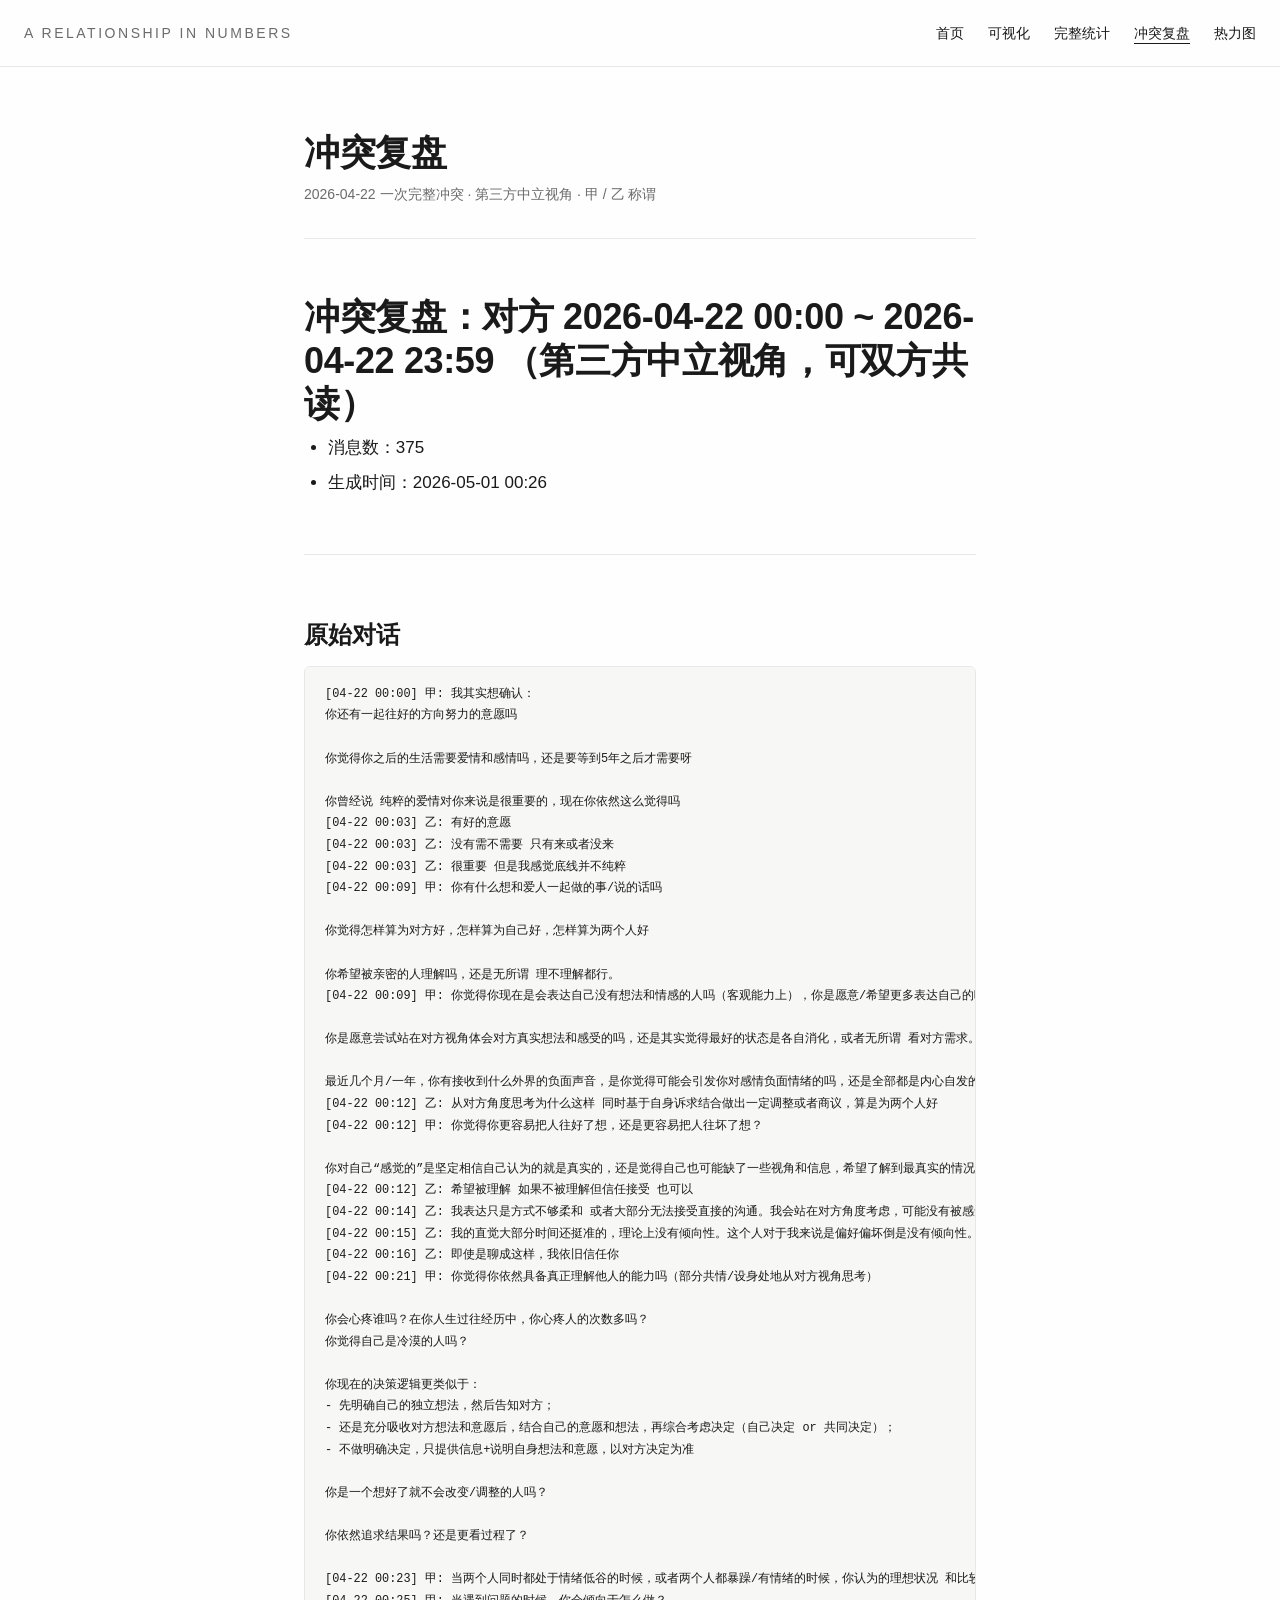
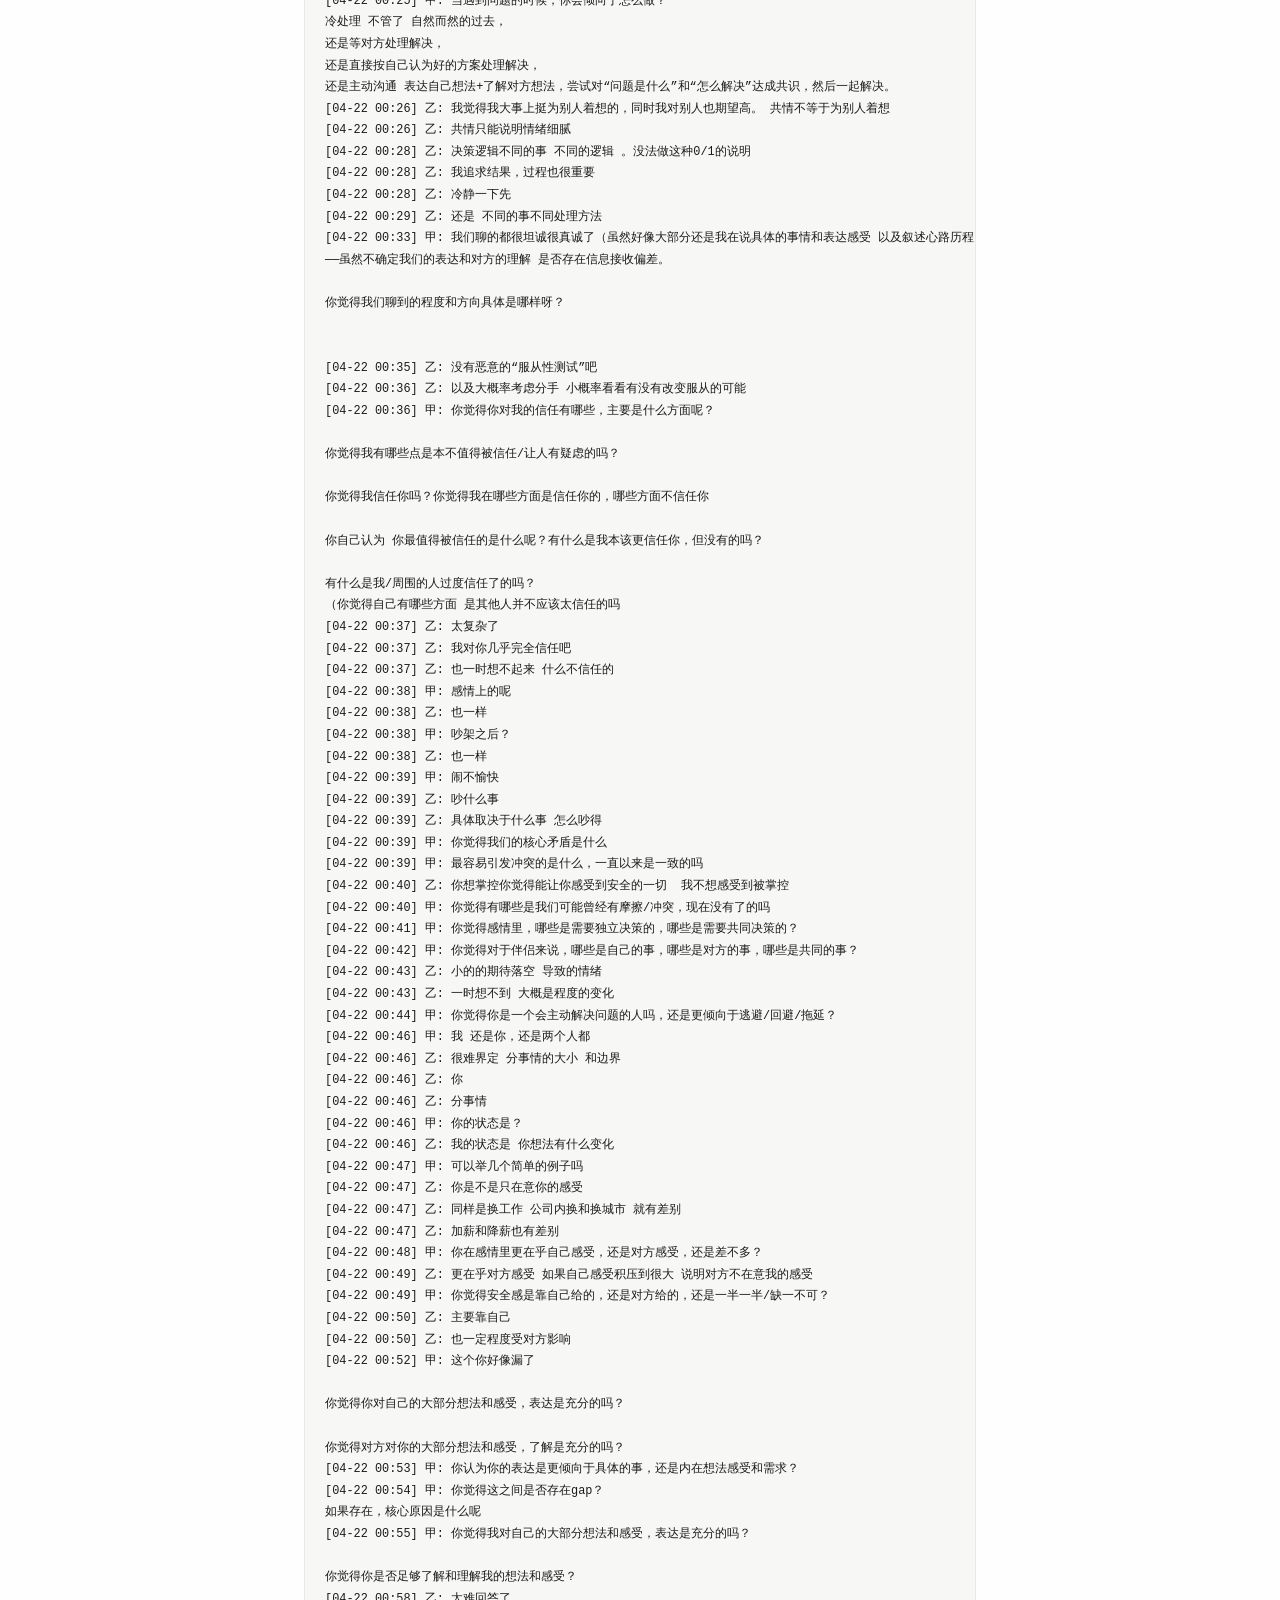
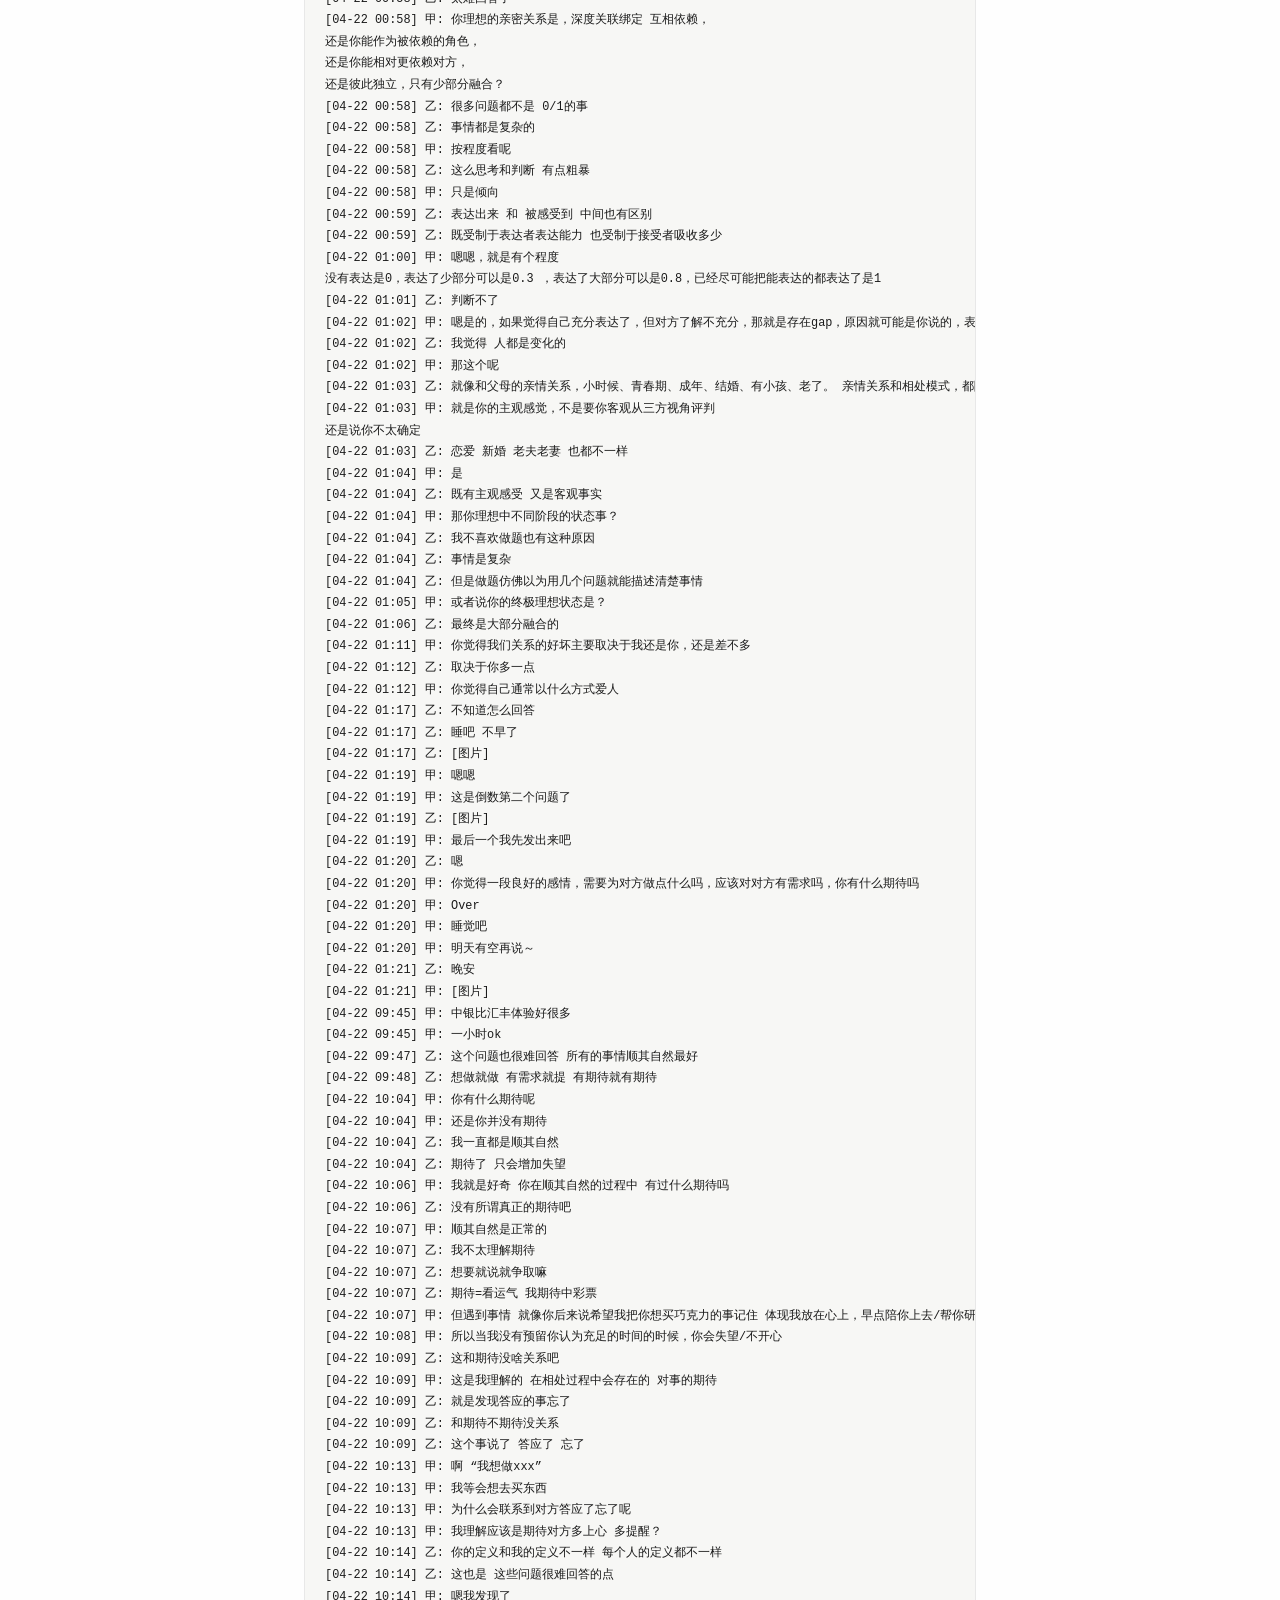
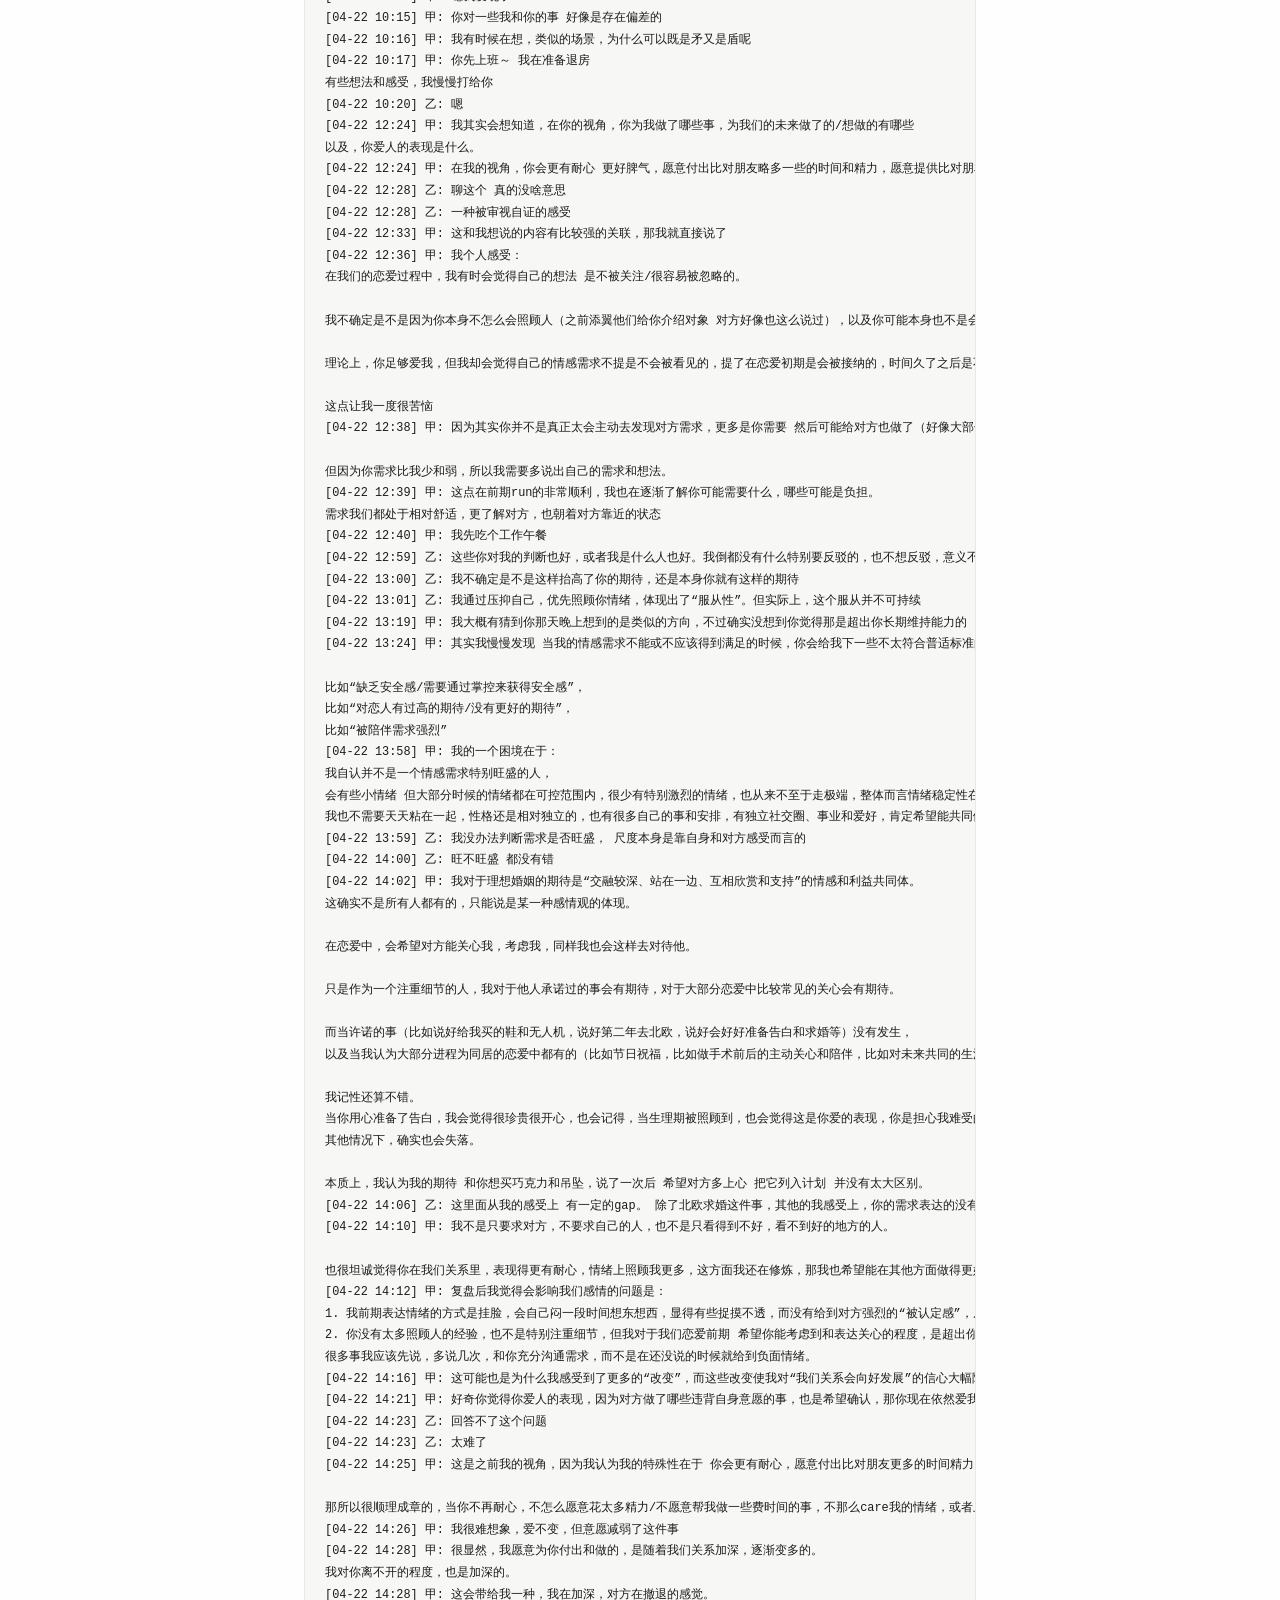
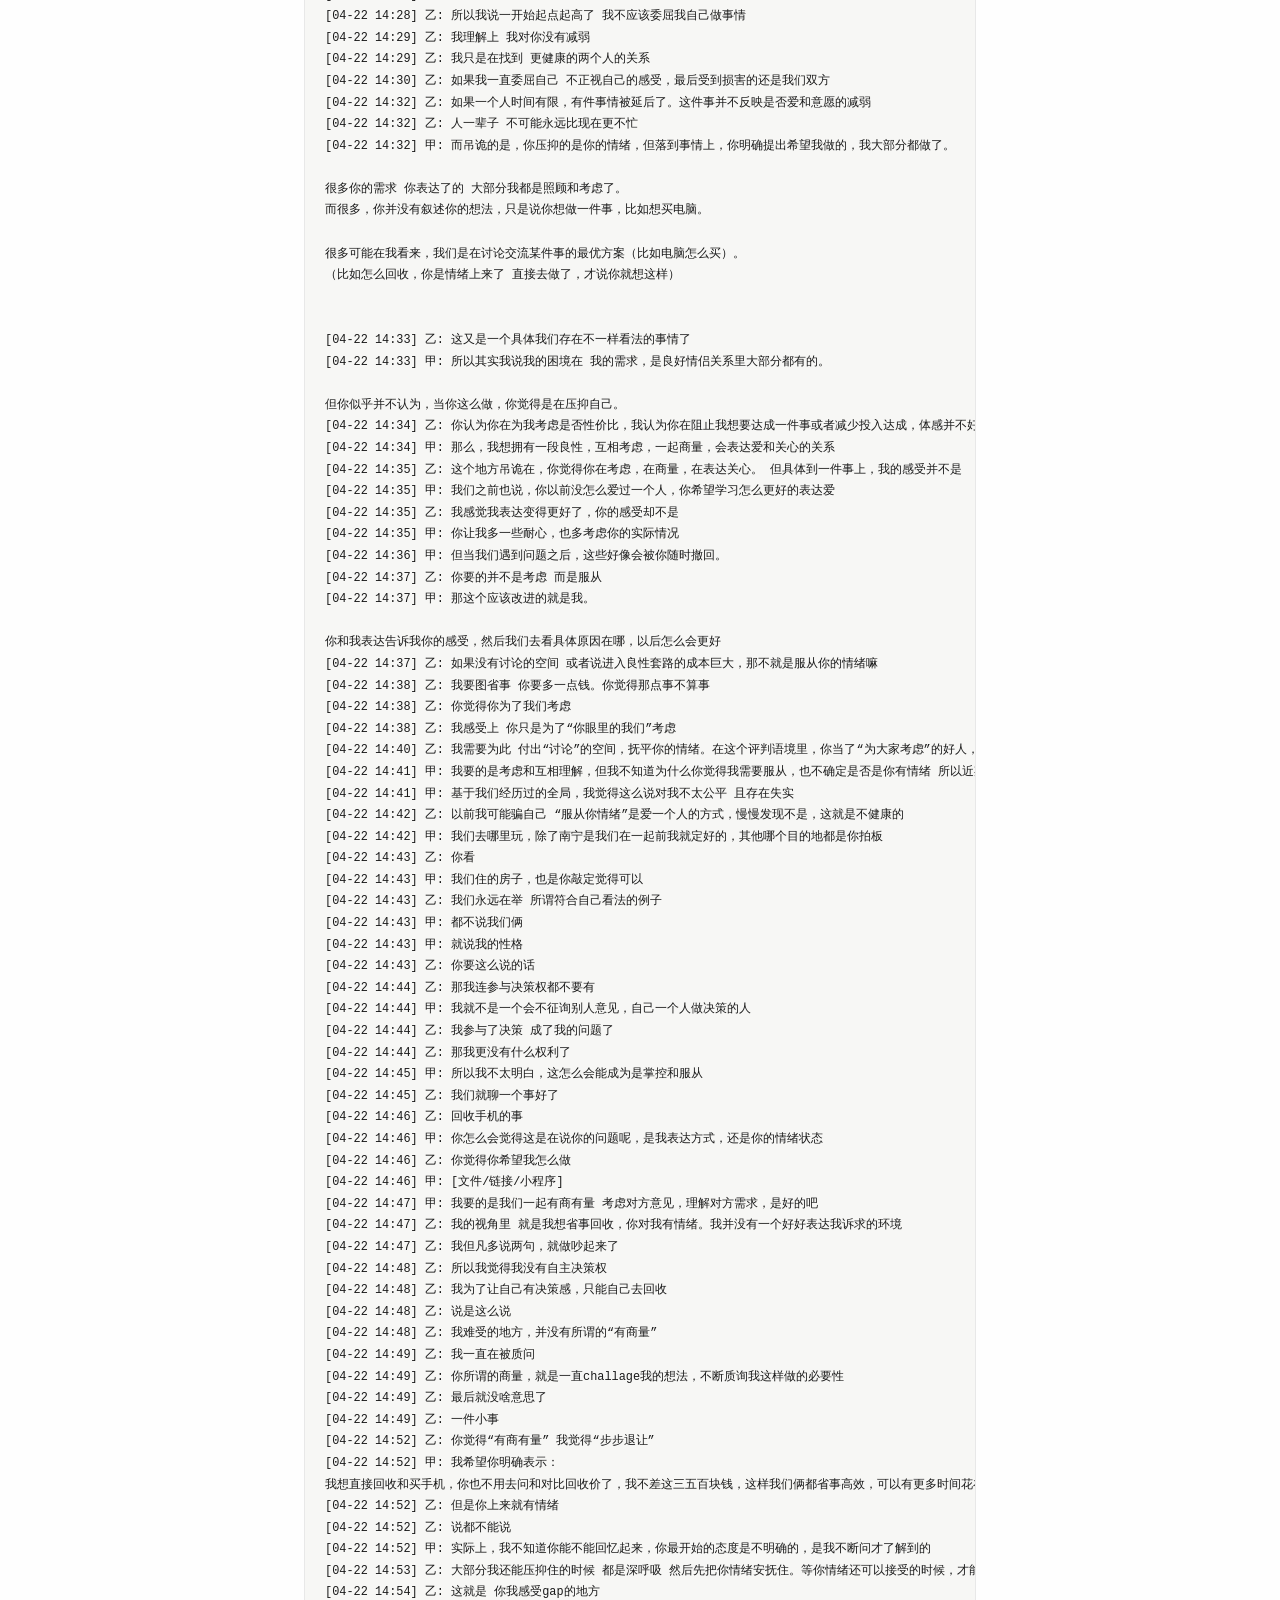
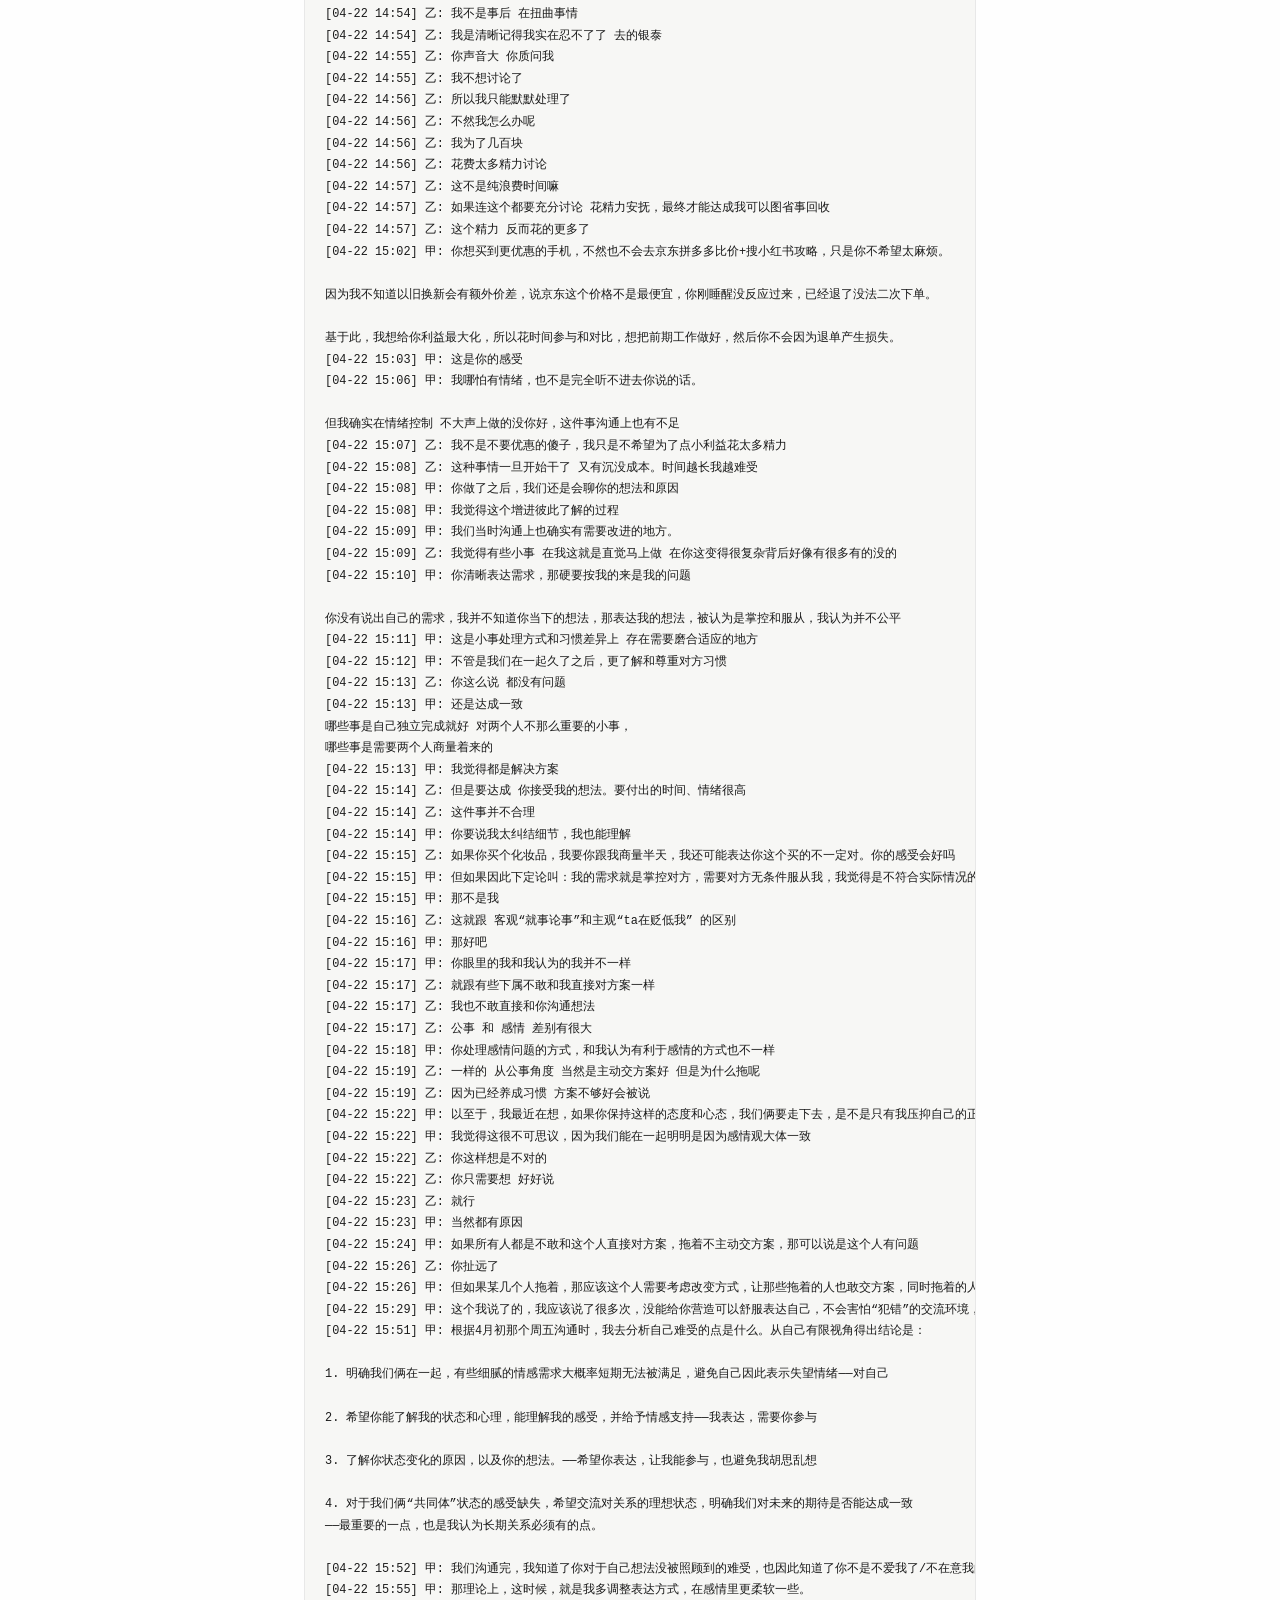
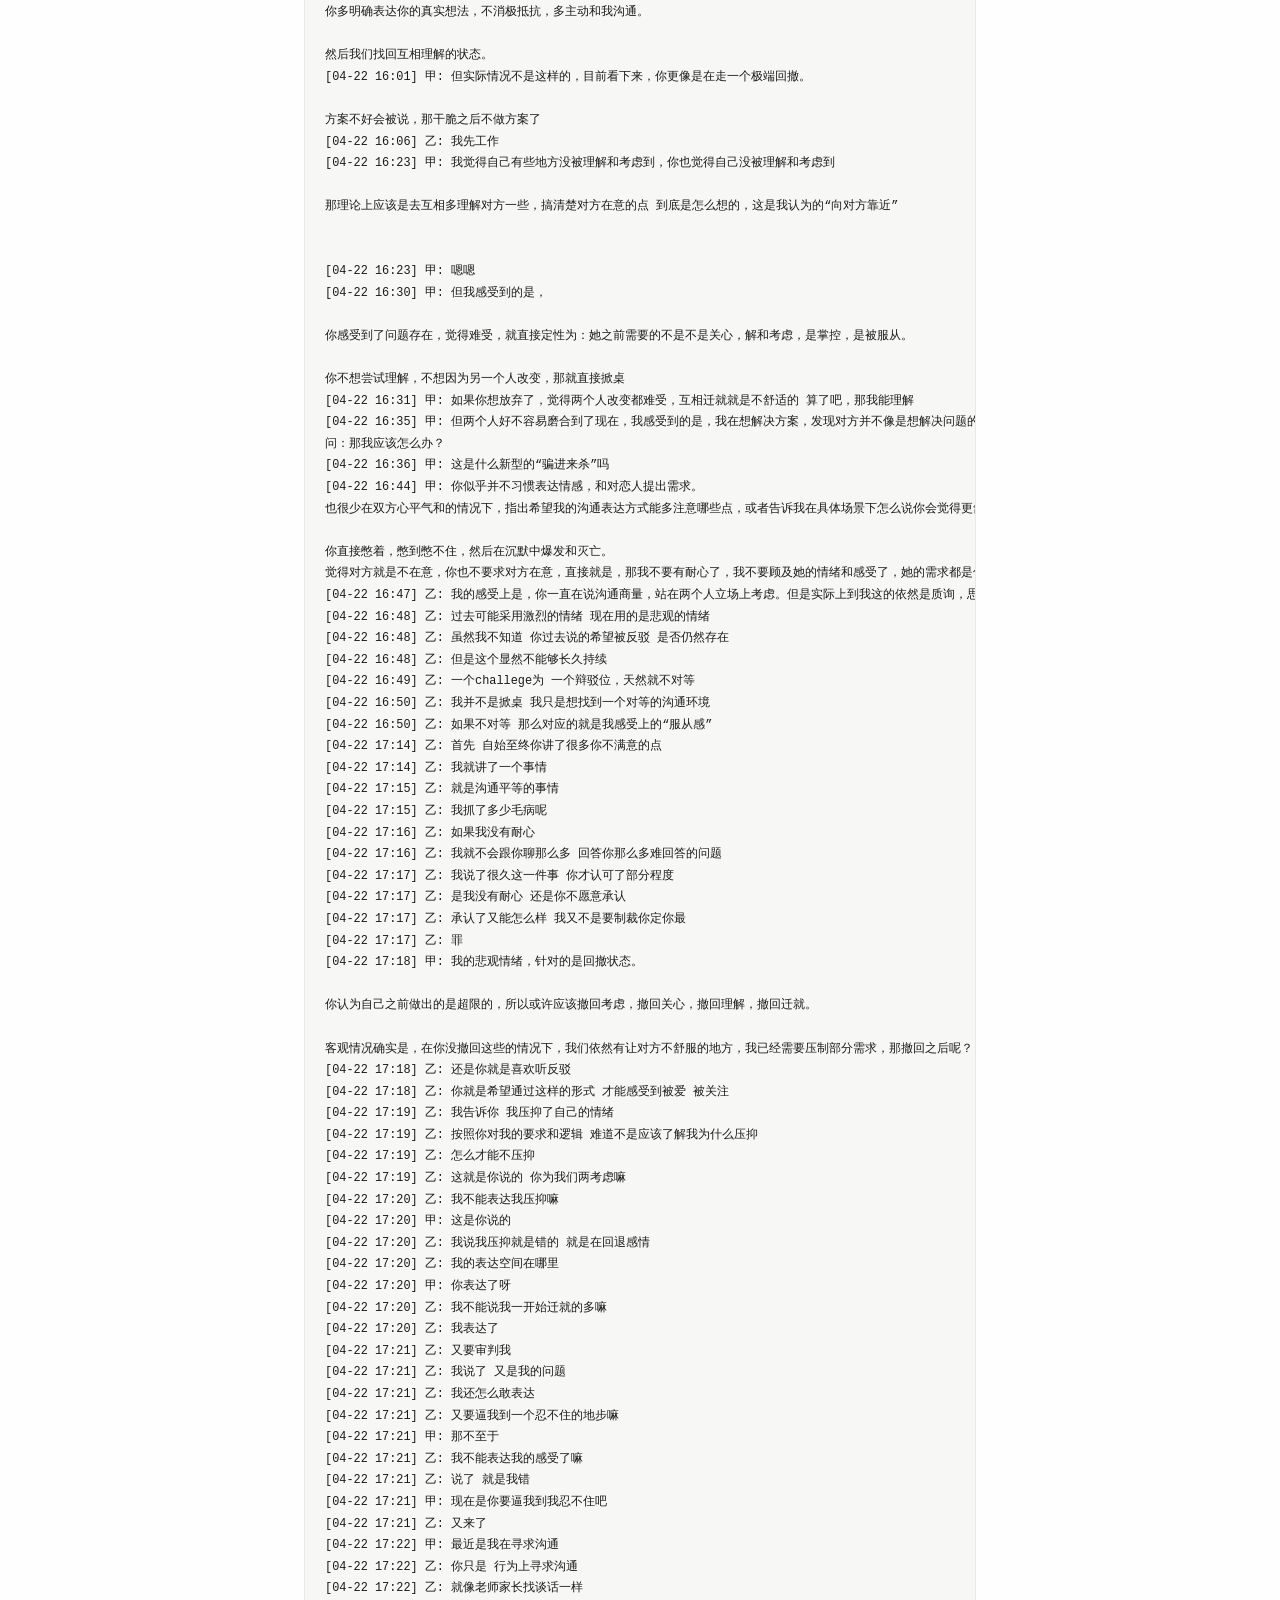
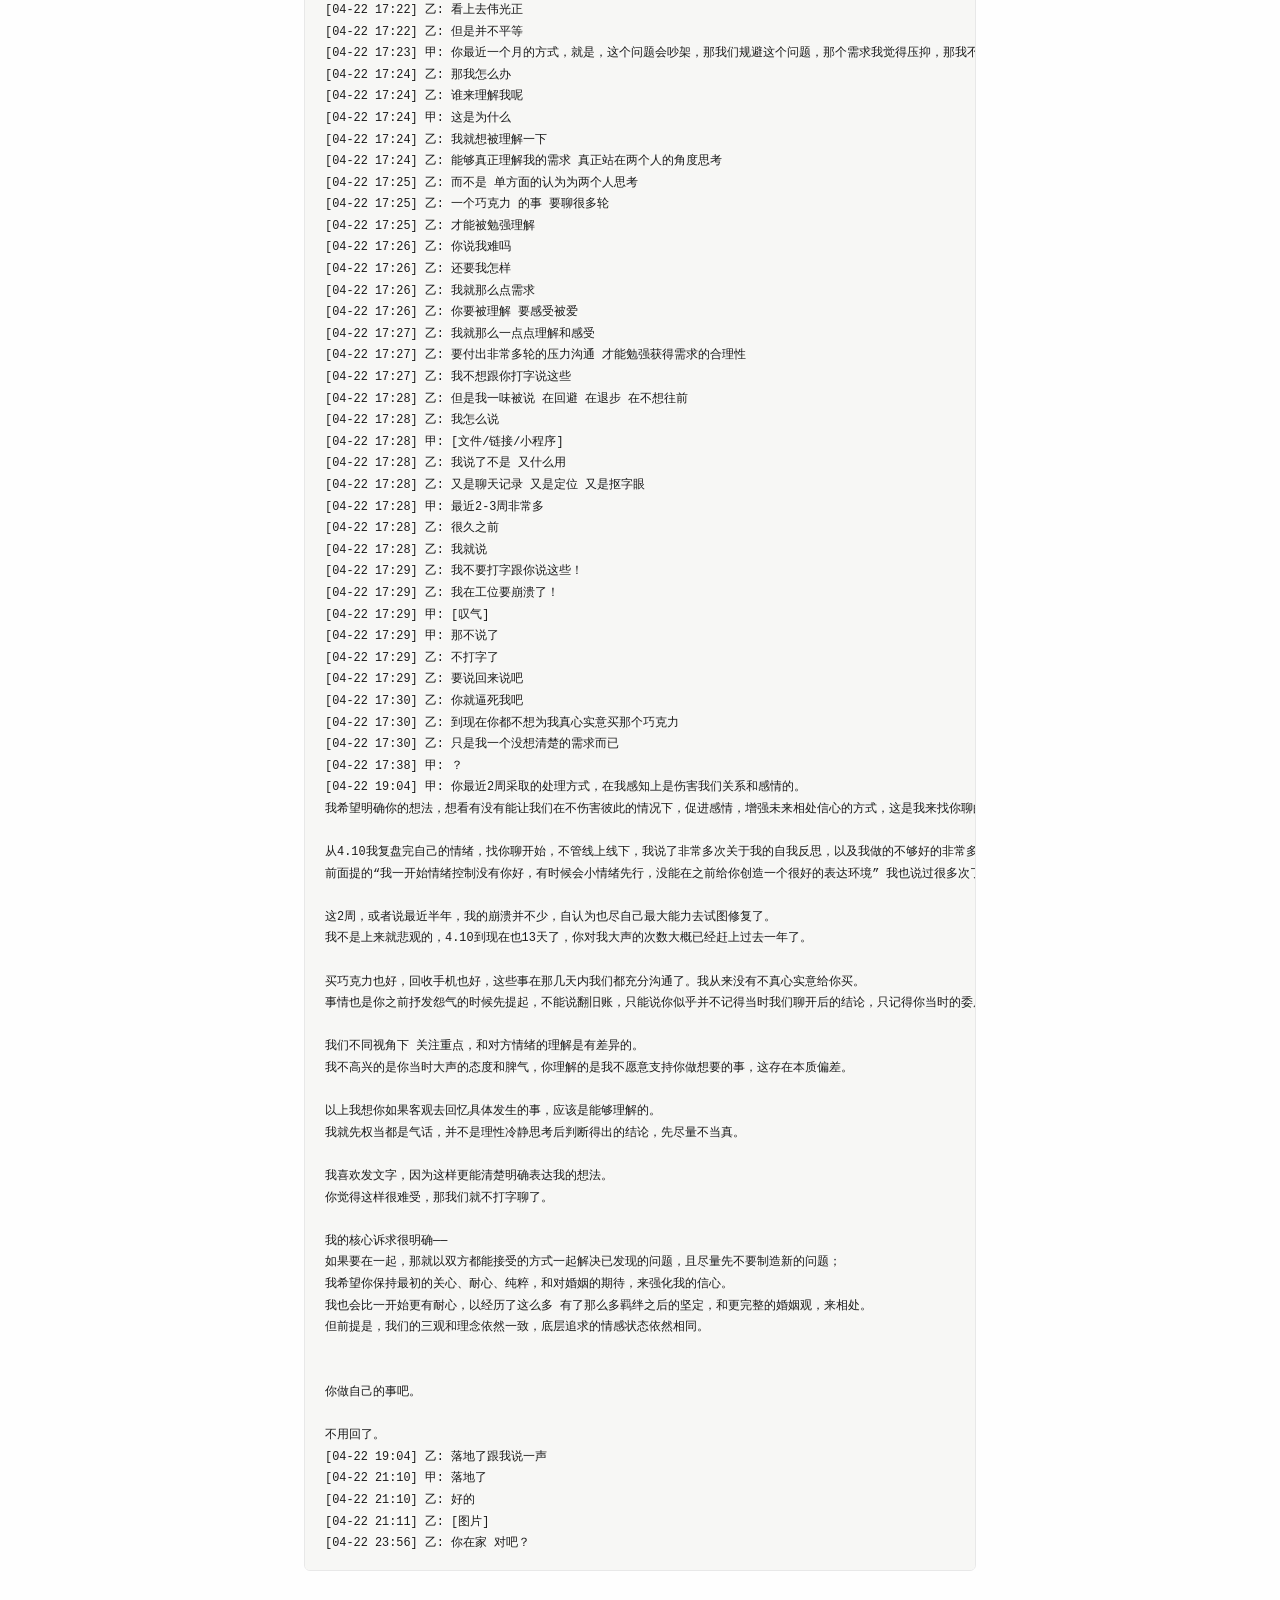
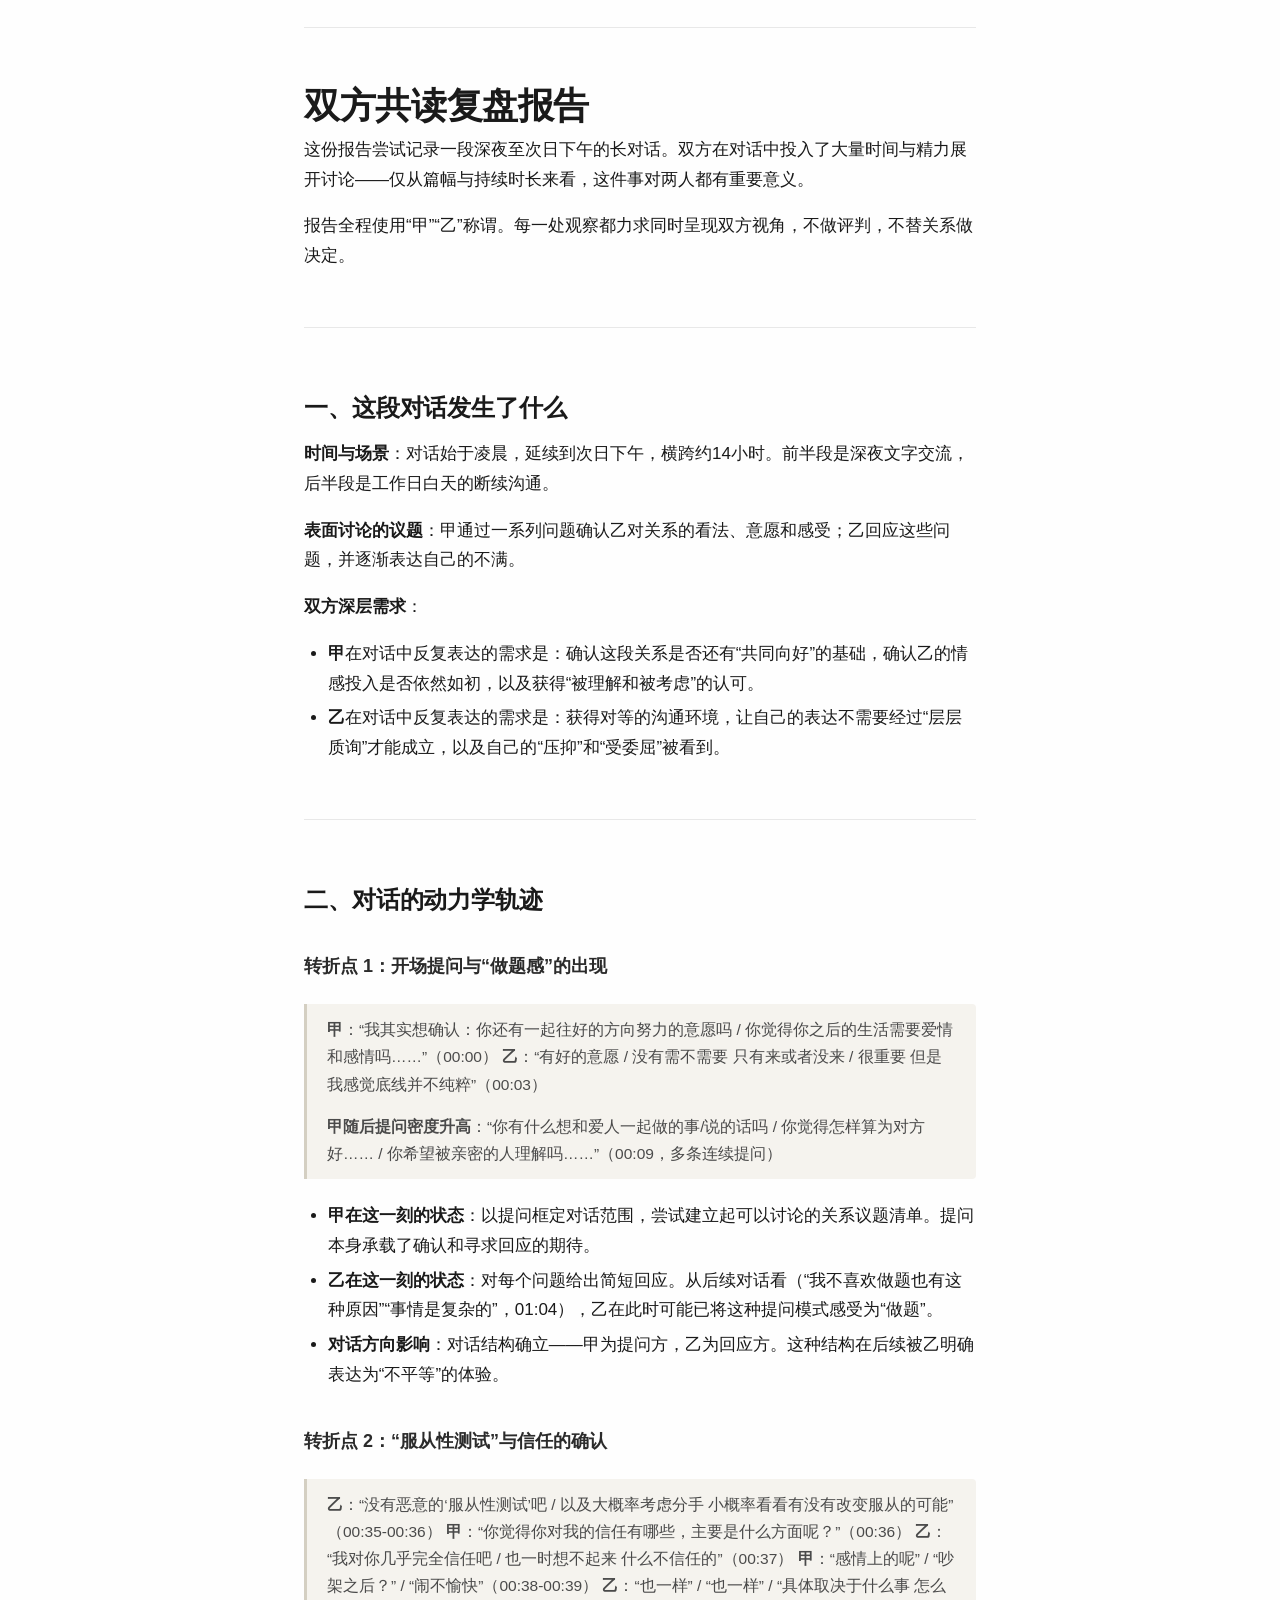
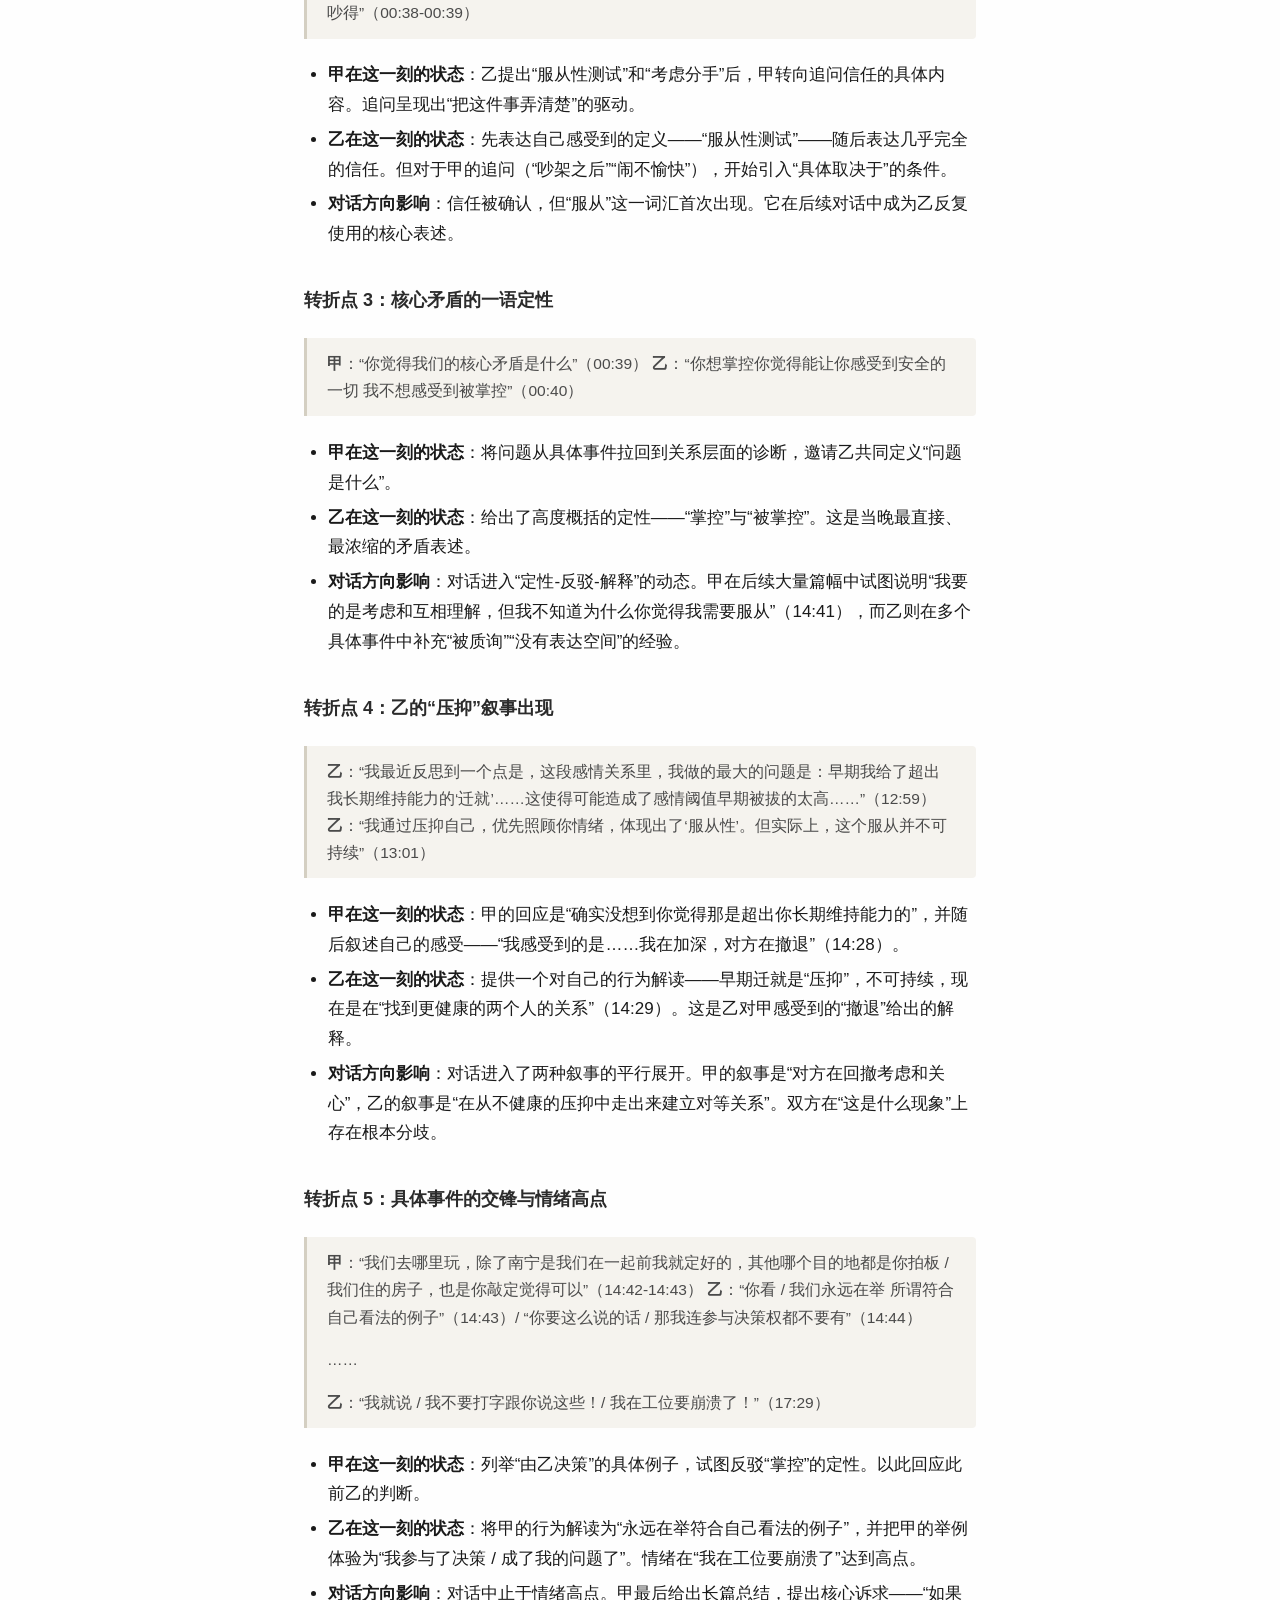
==== commit e09426f9: "Add dashboard with ECharts: yearly/monthly/hourly/emotion/conflict/style/boundary visualizations" ====
--- a/conflict.html
+++ b/conflict.html
@@ -10,7 +10,7 @@
 <body>
 <nav class="top">
   <div class="brand">A Relationship in Numbers</div>
-  <div class="links"><a href="index.html" class="">首页</a><a href="stats.html" class="">完整统计</a><a href="conflict.html" class="active">冲突复盘</a><a href="heatmap.html" class="">关系密度热力图</a></div>
+  <div class="links"><a href="index.html" class="">首页</a><a href="dashboard.html" class="">可视化</a><a href="stats.html" class="">完整统计</a><a href="conflict.html" class="active">冲突复盘</a><a href="heatmap.html" class="">热力图</a></div>
 </nav>
 <main class="">
 <h1>冲突复盘</h1>
--- a/assets/style.css
+++ b/assets/style.css
@@ -243,6 +243,205 @@
     background: #0d0d0d;
 }
 
+/* ───── Dashboard ───── */
+.dash-wrap {
+    max-width: 1200px;
+    margin: 0 auto;
+    padding: 56px 32px 120px;
+}
+.dash-wrap > h1 {
+    font-size: 40px;
+    margin-bottom: 8px;
+}
+.dash-wrap > .meta {
+    color: var(--muted);
+    font-size: 14px;
+    margin-bottom: 56px;
+    padding-bottom: 32px;
+    border-bottom: 1px solid var(--line);
+}
+
+/* KPI 卡片：四联 */
+.kpi-row {
+    display: grid;
+    grid-template-columns: repeat(4, 1fr);
+    gap: 18px;
+    margin-bottom: 56px;
+}
+.kpi {
+    border: 1px solid var(--line);
+    border-radius: 8px;
+    padding: 22px 24px;
+    background: #fff;
+}
+.kpi .kpi-label {
+    color: var(--muted);
+    font-size: 12px;
+    letter-spacing: 0.12em;
+    text-transform: uppercase;
+    font-weight: 500;
+    margin-bottom: 10px;
+}
+.kpi .kpi-value {
+    font-size: 32px;
+    font-weight: 600;
+    line-height: 1.1;
+    letter-spacing: -0.02em;
+    font-variant-numeric: tabular-nums;
+}
+.kpi .kpi-sub {
+    color: var(--muted);
+    font-size: 12.5px;
+    margin-top: 8px;
+    line-height: 1.5;
+}
+
+/* Section 标题 */
+.dash-section {
+    margin: 64px 0 28px;
+    display: flex;
+    align-items: baseline;
+    justify-content: space-between;
+    border-bottom: 1px solid var(--line);
+    padding-bottom: 12px;
+}
+.dash-section h2 {
+    font-size: 22px;
+    margin: 0;
+    font-weight: 600;
+}
+.dash-section .sec-num {
+    color: var(--muted);
+    font-size: 12px;
+    letter-spacing: 0.16em;
+    text-transform: uppercase;
+}
+
+/* 图表网格 */
+.chart-grid {
+    display: grid;
+    gap: 20px;
+}
+.chart-grid.col-1 { grid-template-columns: 1fr; }
+.chart-grid.col-2 { grid-template-columns: 1fr 1fr; }
+.chart-grid.col-3 { grid-template-columns: 1fr 1fr 1fr; }
+
+.chart-card {
+    border: 1px solid var(--line);
+    border-radius: 8px;
+    padding: 22px 24px 18px;
+    background: #fff;
+}
+.chart-card .chart-title {
+    font-size: 15px;
+    font-weight: 600;
+    margin-bottom: 4px;
+    color: var(--accent);
+}
+.chart-card .chart-sub {
+    color: var(--muted);
+    font-size: 12.5px;
+    margin-bottom: 16px;
+    line-height: 1.5;
+}
+.chart-box {
+    width: 100%;
+    height: 300px;
+}
+.chart-box.tall { height: 380px; }
+.chart-box.short { height: 240px; }
+
+/* 表格嵌入 */
+.mini-table {
+    width: 100%;
+    border-collapse: collapse;
+    font-size: 13.5px;
+}
+.mini-table th, .mini-table td {
+    text-align: left;
+    padding: 8px 10px;
+    border-bottom: 1px solid var(--line);
+}
+.mini-table th {
+    background: #fafaf8;
+    color: var(--muted);
+    font-weight: 600;
+    font-size: 12px;
+    text-transform: uppercase;
+    letter-spacing: 0.04em;
+}
+
+/* Dashboard KPI 卡片 */
+.kpi-row {
+    display: grid;
+    grid-template-columns: repeat(4, 1fr);
+    gap: 24px;
+    margin: 48px 0;
+}
+.kpi-card {
+    background: #fafaf8;
+    border: 1px solid var(--line);
+    border-radius: 8px;
+    padding: 28px 20px;
+    text-align: center;
+}
+.kpi-value {
+    font-size: 36px;
+    font-weight: 700;
+    color: var(--accent);
+    margin-bottom: 8px;
+    font-variant-numeric: tabular-nums;
+}
+.kpi-label {
+    font-size: 13px;
+    color: var(--muted);
+    font-weight: 600;
+    text-transform: uppercase;
+    letter-spacing: 0.06em;
+    margin-bottom: 6px;
+}
+.kpi-sub {
+    font-size: 12px;
+    color: #aaa;
+    font-style: italic;
+}
+
+/* 图表容器 */
+.chart-grid {
+    display: grid;
+    gap: 32px;
+    margin: 56px 0;
+}
+.chart-grid.col-1 {
+    grid-template-columns: 1fr;
+}
+.chart-grid.col-2 {
+    grid-template-columns: repeat(2, 1fr);
+}
+.chart-grid.col-3 {
+    grid-template-columns: repeat(3, 1fr);
+}
+
+.chart-container {
+    background: #fff;
+    border: 1px solid var(--line);
+    border-radius: 8px;
+    padding: 20px;
+    height: 450px;
+    box-shadow: 0 1px 3px rgba(0, 0, 0, 0.08);
+}
+.chart-container > div {
+    width: 100%;
+    height: 100%;
+}
+
+@media (max-width: 900px) {
+    .kpi-row { grid-template-columns: repeat(2, 1fr); }
+    .chart-grid.col-2, .chart-grid.col-3 { grid-template-columns: 1fr; }
+    .dash-wrap { padding: 32px 16px 80px; }
+    .dash-wrap > h1 { font-size: 28px; }
+}
+
 @media (max-width: 600px) {
     main { padding: 40px 18px 80px; }
     h1 { font-size: 28px; }
@@ -252,4 +451,7 @@
     nav.top .brand { font-size: 12px; }
     table { font-size: 13px; }
     th, td { padding: 8px 10px; }
-}
+    .kpi-row { grid-template-columns: 1fr; }
+    .chart-container { height: 350px; }
+}
+
